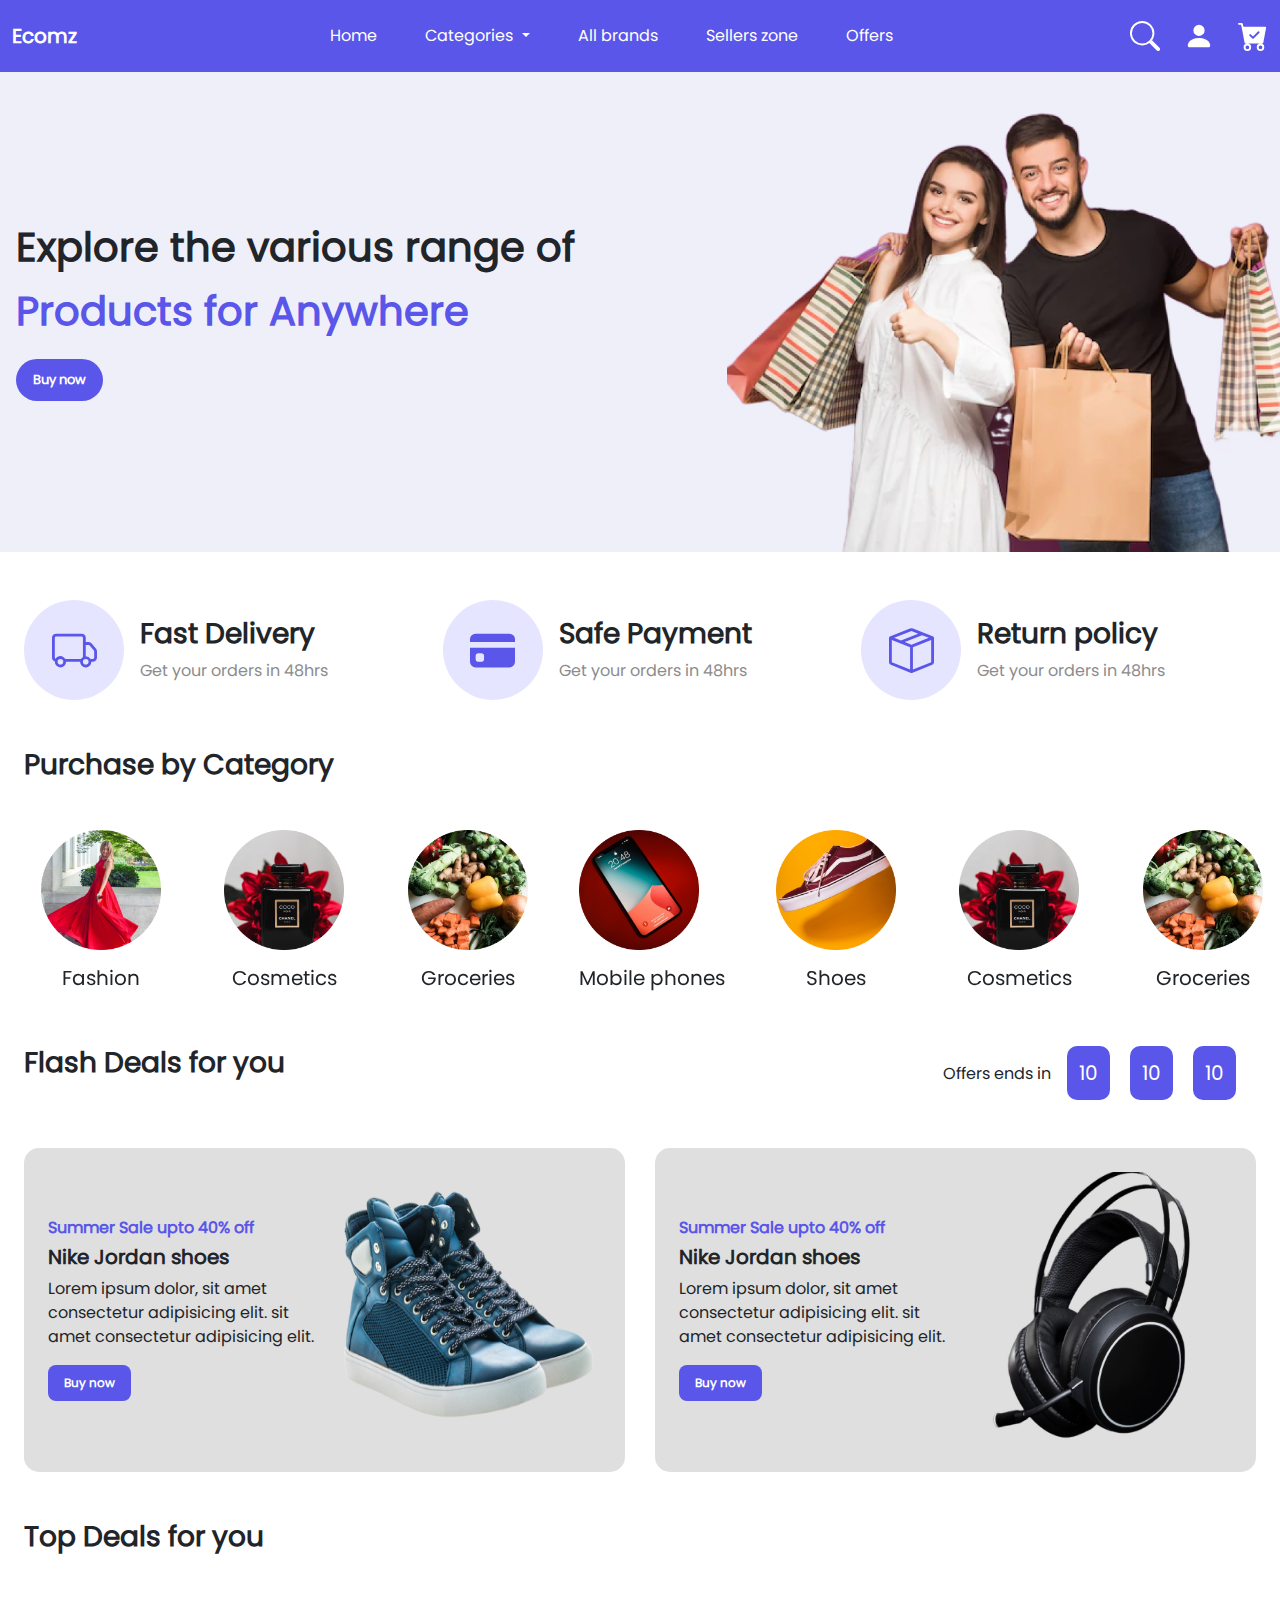
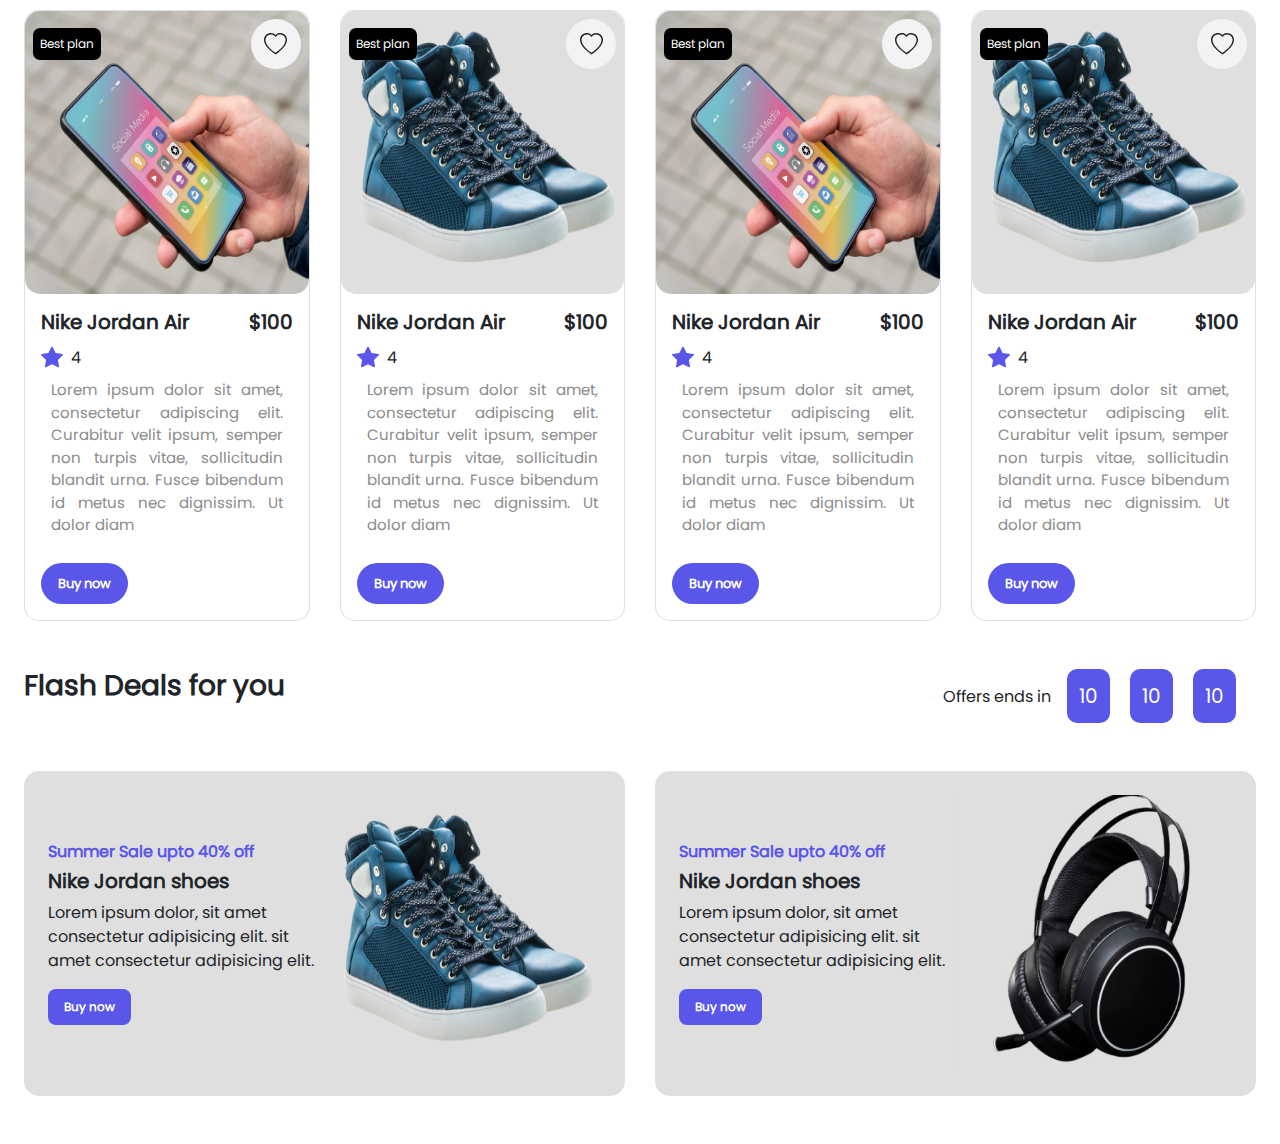
==== Index.html @ d9ebc512 "changes" ====
<!DOCTYPE html>

<html>
  <head>
    <meta charset="UTF-8" />
    <meta name="viewport" content="width=device-width, initial-scale=1.0" />
    <!-- External links -->
    <link rel="stylesheet" href="Styles/main.css" />
    <link rel="stylesheet" href="Styles/Responsive.css" />
    <link
      rel="stylesheet"
      href="https://cdn.jsdelivr.net/npm/swiper@8/swiper-bundle.min.css"
    />
    <script src="https://cdn.jsdelivr.net/npm/swiper@8/swiper-bundle.min.js"></script>
  </head>
  <body>
    <!-- Navigation bar -->

    <nav class="navbar navbar-expand-lg Navbar_container py-3">
      <div class="container-fluid">
        <div>
          <a class="navbar-brand text-white fw-bold" href="Index.html">Ecomz</a>
        </div>

        <button
          class="navbar-toggler"
          type="button"
          data-bs-toggle="collapse"
          data-bs-target="#navbarNavDropdown"
          aria-controls="navbarNavDropdown"
          aria-expanded="false"
          aria-label="Toggle navigation"
        >
          <svg
            xmlns="http://www.w3.org/2000/svg"
            width="30"
            height="30"
            fill="currentColor"
            class="bi bi-text-right fs-4 text-white"
            viewBox="0 0 16 16"
          >
            <path
              fill-rule="evenodd"
              d="M6 12.5a.5.5 0 0 1 .5-.5h7a.5.5 0 0 1 0 1h-7a.5.5 0 0 1-.5-.5zm-4-3a.5.5 0 0 1 .5-.5h11a.5.5 0 0 1 0 1h-11a.5.5 0 0 1-.5-.5zm4-3a.5.5 0 0 1 .5-.5h7a.5.5 0 0 1 0 1h-7a.5.5 0 0 1-.5-.5zm-4-3a.5.5 0 0 1 .5-.5h11a.5.5 0 0 1 0 1h-11a.5.5 0 0 1-.5-.5z"
            />
          </svg>
        </button>
        <div class="collapse navbar-collapse" id="navbarNavDropdown">
          <ul class="navbar-nav text-white">
            <li class="nav-item">
              <a class="nav-link active" aria-current="page" href="#">Home</a>
            </li>
            <li class="nav-item dropdown">
              <a
                class="nav-link dropdown-toggle"
                href="#"
                id="navbarDropdownMenuLink"
                role="button"
                data-bs-toggle="dropdown"
                aria-expanded="false"
              >
                Categories
              </a>
              <ul
                class="dropdown-menu"
                aria-labelledby="navbarDropdownMenuLink"
              >
                <li><a class="dropdown-item" href="#">Action</a></li>
                <li><a class="dropdown-item" href="#">Another action</a></li>
                <li>
                  <a class="dropdown-item" href="#">Something else here</a>
                </li>
              </ul>
            </li>
            <li class="nav-item">
              <a class="nav-link" href="#">All brands</a>
            </li>

            <li class="nav-item">
              <a class="nav-link" href="#">Sellers zone</a>
            </li>
            <li class="nav-item">
              <a class="nav-link" href="#">Offers</a>
            </li>
          </ul>
        </div>

        <div
          class="collapse navbar-collapse"
          id="navbarNavDropdown"
          class="d-flex"
        >
          <a href="#">
            <svg
              xmlns="http://www.w3.org/2000/svg"
              width="30"
              height="30"
              fill="currentColor"
              class="bi bi-search text-white"
              viewBox="0 0 16 16"
            >
              <path
                d="M11.742 10.344a6.5 6.5 0 1 0-1.397 1.398h-.001c.03.04.062.078.098.115l3.85 3.85a1 1 0 0 0 1.415-1.414l-3.85-3.85a1.007 1.007 0 0 0-.115-.1zM12 6.5a5.5 5.5 0 1 1-11 0 5.5 5.5 0 0 1 11 0z"
              />
            </svg>
          </a>
          <a href="#" class="mx-4">
            <svg
              xmlns="http://www.w3.org/2000/svg"
              width="30"
              height="30"
              fill="currentColor"
              class="bi bi-person-fill text-white"
              viewBox="0 0 16 16"
            >
              <path
                d="M3 14s-1 0-1-1 1-4 6-4 6 3 6 4-1 1-1 1H3Zm5-6a3 3 0 1 0 0-6 3 3 0 0 0 0 6Z"
              />
            </svg>
          </a>
          <a href="#">
            <svg
              xmlns="http://www.w3.org/2000/svg"
              width="30"
              height="30"
              fill="currentColor"
              class="bi bi-cart-check-fill text-white"
              viewBox="0 0 16 16"
            >
              <path
                d="M.5 1a.5.5 0 0 0 0 1h1.11l.401 1.607 1.498 7.985A.5.5 0 0 0 4 12h1a2 2 0 1 0 0 4 2 2 0 0 0 0-4h7a2 2 0 1 0 0 4 2 2 0 0 0 0-4h1a.5.5 0 0 0 .491-.408l1.5-8A.5.5 0 0 0 14.5 3H2.89l-.405-1.621A.5.5 0 0 0 2 1H.5zM6 14a1 1 0 1 1-2 0 1 1 0 0 1 2 0zm7 0a1 1 0 1 1-2 0 1 1 0 0 1 2 0zm-1.646-7.646-3 3a.5.5 0 0 1-.708 0l-1.5-1.5a.5.5 0 1 1 .708-.708L8 8.293l2.646-2.647a.5.5 0 0 1 .708.708z"
              />
            </svg>
          </a>
        </div>
      </div>
    </nav>

    <!-- Banner section -->

    <div class="Banner-container">
      <div class="ps-3">
        <h1 class="fw-bold pb-2">Explore the various range of</h1>
        <h1 class="fw-bold">Products for Anywhere</h1>
        <button class="btn Banner_btn mt-3 text-center">Buy now</button>
      </div>
    </div>

    <!-- About the company the section -->

    <div class="Aboutsection-container my-5 d-flex ps-4">
      <div class="col-4 d-flex">
        <div class="Aboutsection-img">
          <svg
            xmlns="http://www.w3.org/2000/svg"
            width="45"
            height="45"
            fill="currentColor"
            class="bi bi-truck"
            viewBox="0 0 16 16"
          >
            <path
              d="M0 3.5A1.5 1.5 0 0 1 1.5 2h9A1.5 1.5 0 0 1 12 3.5V5h1.02a1.5 1.5 0 0 1 1.17.563l1.481 1.85a1.5 1.5 0 0 1 .329.938V10.5a1.5 1.5 0 0 1-1.5 1.5H14a2 2 0 1 1-4 0H5a2 2 0 1 1-3.998-.085A1.5 1.5 0 0 1 0 10.5v-7zm1.294 7.456A1.999 1.999 0 0 1 4.732 11h5.536a2.01 2.01 0 0 1 .732-.732V3.5a.5.5 0 0 0-.5-.5h-9a.5.5 0 0 0-.5.5v7a.5.5 0 0 0 .294.456zM12 10a2 2 0 0 1 1.732 1h.768a.5.5 0 0 0 .5-.5V8.35a.5.5 0 0 0-.11-.312l-1.48-1.85A.5.5 0 0 0 13.02 6H12v4zm-9 1a1 1 0 1 0 0 2 1 1 0 0 0 0-2zm9 0a1 1 0 1 0 0 2 1 1 0 0 0 0-2z"
            />
          </svg>
        </div>
        <div
          class="d-flex flex-column ps-3 justify-content-center Aboutsection-info"
        >
          <h3 class="fw-bold">Fast Delivery</h3>
          <p class="m-0 fs-6">Get your orders in 48hrs</p>
        </div>
      </div>
      <div class="col-4 d-flex">
        <div class="Aboutsection-img">
          <svg
            xmlns="http://www.w3.org/2000/svg"
            width="45"
            height="45"
            fill="currentColor"
            class="bi bi-credit-card-fill"
            viewBox="0 0 16 16"
          >
            <path
              d="M0 4a2 2 0 0 1 2-2h12a2 2 0 0 1 2 2v1H0V4zm0 3v5a2 2 0 0 0 2 2h12a2 2 0 0 0 2-2V7H0zm3 2h1a1 1 0 0 1 1 1v1a1 1 0 0 1-1 1H3a1 1 0 0 1-1-1v-1a1 1 0 0 1 1-1z"
            />
          </svg>
        </div>
        <div
          class="d-flex flex-column ps-3 justify-content-center Aboutsection-info"
        >
          <h3 class="fw-bold">Safe Payment</h3>
          <p class="m-0 fs-6">Get your orders in 48hrs</p>
        </div>
      </div>
      <div class="col-4 d-flex">
        <div class="Aboutsection-img">
          <svg
            xmlns="http://www.w3.org/2000/svg"
            width="45"
            height="45"
            fill="currentColor"
            class="bi bi-box-seam"
            viewBox="0 0 16 16"
          >
            <path
              d="M8.186 1.113a.5.5 0 0 0-.372 0L1.846 3.5l2.404.961L10.404 2l-2.218-.887zm3.564 1.426L5.596 5 8 5.961 14.154 3.5l-2.404-.961zm3.25 1.7-6.5 2.6v7.922l6.5-2.6V4.24zM7.5 14.762V6.838L1 4.239v7.923l6.5 2.6zM7.443.184a1.5 1.5 0 0 1 1.114 0l7.129 2.852A.5.5 0 0 1 16 3.5v8.662a1 1 0 0 1-.629.928l-7.185 2.874a.5.5 0 0 1-.372 0L.63 13.09a1 1 0 0 1-.63-.928V3.5a.5.5 0 0 1 .314-.464L7.443.184z"
            />
          </svg>
        </div>
        <div
          class="d-flex flex-column ps-3 justify-content-center Aboutsection-info"
        >
          <h3 class="fw-bold">Return policy</h3>
          <p class="m-0 fs-6">Get your orders in 48hrs</p>
        </div>
      </div>
    </div>

    <!-- Category silder -->

    <div class="Category-container ps-4 mb-5">
      <h3 class="fw-bold">Purchase by Category</h3>
      <div class="swiper mySwiper mt-5">
        <div class="swiper-wrapper">
          <div class="swiper-slide flex-column">
            <a href="#" class="text-decoration-none">
              <div class="Category-img">
                <img src="/Images/Fashion.png" />
              </div>
              <h5 class="pt-3 text-dark">Fashion</h5>
            </a>
          </div>

          <div class="swiper-slide flex-column">
            <a href="#" class="text-decoration-none">
              <div class="Category-img">
                <img src="/Images/Cosmetics.png" />
              </div>
              <h5 class="pt-3 text-dark">Cosmetics</h5>
            </a>
          </div>

          <div class="swiper-slide flex-column">
            <a href="#" class="text-decoration-none">
              <div class="Category-img">
                <img src="/Images/Groceries.png" />
              </div>
              <h5 class="pt-3 text-dark">Groceries</h5>
            </a>
          </div>

          <div class="swiper-slide flex-column">
            <a href="#" class="text-decoration-none">
              <div class="Category-img">
                <img src="/Images/Mobile.png" />
              </div>
              <h5 class="pt-3 text-dark">Mobile phones</h5>
            </a>
          </div>
          <div class="swiper-slide flex-column">
            <a href="#" class="text-decoration-none">
              <div class="Category-img">
                <img src="/Images/shoes.png" />
              </div>
              <h5 class="pt-3 text-dark">Shoes</h5>
            </a>
          </div>
          <div class="swiper-slide flex-column">
            <a href="#" class="text-decoration-none">
              <div class="Category-img">
                <img src="/Images/Cosmetics.png" />
              </div>
              <h5 class="pt-3 text-dark">Cosmetics</h5>
            </a>
          </div>

          <div class="swiper-slide flex-column">
            <a href="#" class="text-decoration-none">
              <div class="Category-img">
                <img src="/Images/Groceries.png" />
              </div>
              <h5 class="pt-3 text-dark">Groceries</h5>
            </a>
          </div>

          <div class="swiper-slide flex-column">
            <a href="#" class="text-decoration-none">
              <div class="Category-img">
                <img src="/Images/Mobile.png" />
              </div>
              <h5 class="pt-3 text-dark">Mobile phones</h5>
            </a>
          </div>
          <div class="swiper-slide flex-column">
            <a href="#" class="text-decoration-none">
              <div class="Category-img">
                <img src="/Images/shoes.png" />
              </div>
              <h5 class="pt-3 text-dark">Shoes</h5>
            </a>
          </div>
        </div>
      </div>
    </div>

    <!-- Flash Deal section -->
    <div class="Flashdeal-container px-4 mb-5 position-relative">
      <div class="d-flex justify-content-between">
        <div>
          <h3 class="fw-bold">Flash Deals for you</h3>
        </div>
        <div class="counter-container d-flex">
          <p class="m-0 pt-3 pe-3">Offers ends in</p>
          <div class="d-flex">
            <span>10</span>
            <span>10</span>
            <span>10</span>
          </div>
        </div>
      </div>
      <div class="Flashslider-section my-5">
        <div class="swiper FlashdealSwiper">
          <div class="swiper-wrapper">
            <div class="swiper-slide">
              <!-- <div class="offer_tag">40% off</div> -->
              <div class="Flashdeal_card d-flex p-4 position-relative">
                <div class="col-6 text-start">
                  <h6>Summer Sale upto 40% off</h6>
                  <h5 class="fw-bold">Nike Jordan shoes</h5>
                  <p class="m-0 fs-6">
                    Lorem ipsum dolor, sit amet consectetur adipisicing elit.
                    sit amet consectetur adipisicing elit.
                  </p>
                  <button class="btn Banner_btn mt-3 text-center">
                    Buy now
                  </button>
                </div>
                <div class="col-6">
                  <img src="/Images/flashdealimage.png" />
                </div>
              </div>
            </div>

            <div class="swiper-slide">
              <!-- <div class="offer_tag">40% off</div> -->
              <div class="Flashdeal_card d-flex p-4 position-relative">
                <div class="col-6 text-start">
                  <h6>Summer Sale upto 40% off</h6>
                  <h5 class="fw-bold">Nike Jordan shoes</h5>
                  <p class="m-0 fs-6">
                    Lorem ipsum dolor, sit amet consectetur adipisicing elit.
                    sit amet consectetur adipisicing elit.
                  </p>
                  <button class="btn Banner_btn mt-3 text-center">
                    Buy now
                  </button>
                </div>
                <div class="col-6">
                  <img src="/Images/headphones.png" />
                </div>
              </div>
            </div>
          </div>
        </div>
        <div class="swiper-pagination mt-5"></div>
      </div>
    </div>

    <!-- Top Deals section -->

    <div class="Topdeals-section px-4">
      <div class="d-flex justify-content-between">
        <div>
          <h3 class="fw-bold">Top Deals for you</h3>
        </div>
      </div>
      <div class="Flashslider-section my-5">
        <div class="swiper TopDealsSwiper">
          <div class="swiper-wrapper">
         
            <div class="swiper-slide">
              <div class="card Products-card">
                <img
                  src="/Images/cardmobile.png"
                  class="card-img-top"
                  alt="..."
                />
                <div class="Product-badge d-flex position-absolute mt-2">
                  <div class="ms-2">
                    <p class="m-0">Best plan</p>
                  </div>
                  <div class="me-2">
                    <button class="btn">
                      <svg
                        xmlns="http://www.w3.org/2000/svg"
                        width="23"
                        height="23"
                        fill="currentColor"
                        class="bi bi-heart"
                        viewBox="0 0 16 16"
                      >
                        <path
                          d="m8 2.748-.717-.737C5.6.281 2.514.878 1.4 3.053c-.523 1.023-.641 2.5.314 4.385.92 1.815 2.834 3.989 6.286 6.357 3.452-2.368 5.365-4.542 6.286-6.357.955-1.886.838-3.362.314-4.385C13.486.878 10.4.28 8.717 2.01L8 2.748zM8 15C-7.333 4.868 3.279-3.04 7.824 1.143c.06.055.119.112.176.171a3.12 3.12 0 0 1 .176-.17C12.72-3.042 23.333 4.867 8 15z"
                        />
                      </svg>
                    </button>
                  </div>
                </div>
                <div class="card-body">
                  <div class="d-flex justify-content-between">
                    <div>
                      <h5 class="fw-bold">Nike Jordan Air</h5>
                    </div>
                    <div>
                      <h5 class="fw-bold">$100</h5>
                    </div>
                  </div>
                  <div class="d-flex align-items-center align-content-center">
                    <div>
                      <svg
                        xmlns="http://www.w3.org/2000/svg"
                        width="22"
                        height="22"
                        fill="currentColor"
                        class="bi bi-star-fill Star-icon"
                        viewBox="0 0 16 16"
                      >
                        <path
                          d="M3.612 15.443c-.386.198-.824-.149-.746-.592l.83-4.73L.173 6.765c-.329-.314-.158-.888.283-.95l4.898-.696L7.538.792c.197-.39.73-.39.927 0l2.184 4.327 4.898.696c.441.062.612.636.282.95l-3.522 3.356.83 4.73c.078.443-.36.79-.746.592L8 13.187l-4.389 2.256z"
                        />
                      </svg>
                    </div>
                    <div class="ps-2">
                      <h6 class="m-0 pt-1">4</h6>
                    </div>
                  </div>
                  <p class="m-0">
                    Lorem ipsum dolor sit amet, consectetur adipiscing elit.
                    Curabitur velit ipsum, semper non turpis vitae, sollicitudin
                    blandit urna. Fusce bibendum id metus nec dignissim. Ut
                    dolor diam
                  </p>
                  <div class="d-flex justify-content-start">
                    <button class="btn mt-3 text-center">Buy now</button>
                  </div>
                </div>
              </div>
            </div>
            <div class="swiper-slide">
              <div class="card Products-card">
                <div class="Product-badge d-flex position-absolute mt-2">
                  <div class="ms-2">
                    <p class="m-0">Best plan</p>
                  </div>
                  <div class="me-2">
                    <button class="btn">
                      <svg
                        xmlns="http://www.w3.org/2000/svg"
                        width="23"
                        height="23"
                        fill="currentColor"
                        class="bi bi-heart"
                        viewBox="0 0 16 16"
                      >
                        <path
                          d="m8 2.748-.717-.737C5.6.281 2.514.878 1.4 3.053c-.523 1.023-.641 2.5.314 4.385.92 1.815 2.834 3.989 6.286 6.357 3.452-2.368 5.365-4.542 6.286-6.357.955-1.886.838-3.362.314-4.385C13.486.878 10.4.28 8.717 2.01L8 2.748zM8 15C-7.333 4.868 3.279-3.04 7.824 1.143c.06.055.119.112.176.171a3.12 3.12 0 0 1 .176-.17C12.72-3.042 23.333 4.867 8 15z"
                        />
                      </svg>
                    </button>
                  </div>
                </div>
                <img
                  src="/Images/flashdealimage.png"
                  class="card-img-top"
                  alt="..."
                />
                <div class="card-body">
                  <div class="d-flex justify-content-between">
                    <div>
                      <h5 class="fw-bold">Nike Jordan Air</h5>
                    </div>
                    <div>
                      <h5 class="fw-bold">$100</h5>
                    </div>
                  </div>
                  <div class="d-flex align-items-center align-content-center">
                    <div>
                      <svg
                        xmlns="http://www.w3.org/2000/svg"
                        width="22"
                        height="22"
                        fill="currentColor"
                        class="bi bi-star-fill Star-icon"
                        viewBox="0 0 16 16"
                      >
                        <path
                          d="M3.612 15.443c-.386.198-.824-.149-.746-.592l.83-4.73L.173 6.765c-.329-.314-.158-.888.283-.95l4.898-.696L7.538.792c.197-.39.73-.39.927 0l2.184 4.327 4.898.696c.441.062.612.636.282.95l-3.522 3.356.83 4.73c.078.443-.36.79-.746.592L8 13.187l-4.389 2.256z"
                        />
                      </svg>
                    </div>
                    <div class="ps-2">
                      <h6 class="m-0 pt-1">4</h6>
                    </div>
                  </div>
                  <p class="m-0">
                    Lorem ipsum dolor sit amet, consectetur adipiscing elit.
                    Curabitur velit ipsum, semper non turpis vitae, sollicitudin
                    blandit urna. Fusce bibendum id metus nec dignissim. Ut
                    dolor diam
                  </p>
                  <div class="d-flex justify-content-start">
                    <button class="btn mt-3 text-center">Buy now</button>
                  </div>
                </div>
              </div>
            </div>
          </div>
        
        </div>
      </div>
    </div>

   <!-- Hot offers section -->

   <div class="Flashdeal-container px-4 mb-5 position-relative">
    <div class="d-flex justify-content-between">
      <div>
        <h3 class="fw-bold">Flash Deals for you</h3>
      </div>
      <div class="counter-container d-flex">
        <p class="m-0 pt-3 pe-3">Offers ends in</p>
        <div class="d-flex">
          <span>10</span>
          <span>10</span>
          <span>10</span>
        </div>
      </div>
    </div>
    <div class="Flashslider-section my-5">
      <div class="swiper HotDealsSwiper">
        <div class="swiper-wrapper">
          <div class="swiper-slide">
            <!-- <div class="offer_tag">40% off</div> -->
            <div class="Flashdeal_card d-flex p-4 position-relative">
              <div class="col-6 text-start">
                <h6>Summer Sale upto 40% off</h6>
                <h5 class="fw-bold">Nike Jordan shoes</h5>
                <p class="m-0 fs-6">
                  Lorem ipsum dolor, sit amet consectetur adipisicing elit.
                  sit amet consectetur adipisicing elit.
                </p>
                <button class="btn Banner_btn mt-3 text-center">
                  Buy now
                </button>
              </div>
              <div class="col-6">
                <img src="/Images/flashdealimage.png" />
              </div>
            </div>
          </div>

          <div class="swiper-slide">
            <!-- <div class="offer_tag">40% off</div> -->
            <div class="Flashdeal_card d-flex p-4 position-relative">
              <div class="col-6 text-start">
                <h6>Summer Sale upto 40% off</h6>
                <h5 class="fw-bold">Nike Jordan shoes</h5>
                <p class="m-0 fs-6">
                  Lorem ipsum dolor, sit amet consectetur adipisicing elit.
                  sit amet consectetur adipisicing elit.
                </p>
                <button class="btn Banner_btn mt-3 text-center">
                  Buy now
                </button>
              </div>
              <div class="col-6">
                <img src="/Images/headphones.png" />
              </div>
            </div>
          </div>
        </div>
      </div>
      <div class="swiper-pagination mt-5"></div>
    </div>
  </div>

    <!-- External js Links -->

    <script src="Scripts/main.js"></script>
    <script src="https://cdn.jsdelivr.net/npm/swiper@8/swiper-bundle.min.js"></script>
    <script
      src="https://cdn.jsdelivr.net/npm/@popperjs/core@2.9.2/dist/umd/popper.min.js"
      integrity="sha384-IQsoLXl5PILFhosVNubq5LC7Qb9DXgDA9i+tQ8Zj3iwWAwPtgFTxbJ8NT4GN1R8p"
      crossorigin="anonymous"
    ></script>
    <script
      src="https://cdn.jsdelivr.net/npm/bootstrap@5.0.2/dist/js/bootstrap.min.js"
      integrity="sha384-cVKIPhGWiC2Al4u+LWgxfKTRIcfu0JTxR+EQDz/bgldoEyl4H0zUF0QKbrJ0EcQF"
      crossorigin="anonymous"
    ></script>
  </body>
</html>
---- Styles/main.css ----
@import '../Styles/Boostrap.css';
@import '../Styles/Swiper.css';

@font-face {
    font-family: 'myfont';
    src: url(../Fonts/Poppins-Regular.otf),
    url(../Fonts/Poppins-Regular.ttf),
    url(../Fonts/Poppins-Regular.woff),
    url(../Fonts/Poppins-Regular.woff2);
}

*{
     font-family: 'myfont';
    margin: 0;
    padding: 0;
}

:root{
    --primary-color:#5956E9;
}
.Navbar_container{
    color: #fff !important;
    background-color: var(--primary-color);
}
.nav-link{
    color: #fff !important;
}

.Navbar_container>div{
    justify-content: space-between;
}
.Banner-container{
    display: flex;
   align-items: center;
    height: 480px;
    background-color: #EFEFFA;
    background-repeat: no-repeat;
    background-position: right;
    background-size: contain;
    background-image: url(../Images/Bannerimage.png);
}
.Banner-container>div>h1:nth-child(2){
    color: var(--primary-color);
}
.Banner-container>div>button{
    background-color: var(--primary-color);
    color: #fff;
    border-radius: 50px;
    font-size: 13px;
    font-weight: bold;
    padding: 10px 16px;
}
.Aboutsection-img{
    background-color: #E6E5FF;
    width: 100px;
    height: 100px;
    border-radius: 70px;
    display: grid;
    place-items: center;
    color: var(--primary-color);
}
.Aboutsection-info>p{
 color: #8C8C8C;
}
.Category-img{
    width: 120px;
    height: 120px;
}
.counter-container>div>span{
    margin-right: 20px;
    color: #fff;
    font-size: 20px;
    padding: 12px;
    border-radius: 10px;
  background-color: var(--primary-color);
}
.Flashdeal_card{
    background-color: #DFDFDF;
    border-radius: 15px;
}
.Flashdeal_card>div:nth-child(1)>h6{
    color: var(--primary-color);
    font-weight: bold;
}
.Flashdeal_card>div{
    display: flex;
    justify-content: center;
    flex-direction: column;
}
.Banner_btn{
    background-color: var(--primary-color);
    color: #fff;
    border-radius: 8px;
    font-size: 12px;
    font-weight: bold;
    padding: 8px 15px;
    width: fit-content;
}
.offer_tag{
    position: absolute;
    right: 0;
    top: -8px;
    background-color: black;
    color: #fff;
    
    font-size: 12px;
   width:50px ;
   height: 50px;
    padding: 15px;
    border-radius: 100px;

}
.swiper-pagination-bullets.swiper-pagination-horizontal{
    bottom: -40px !important; 
}
.Products-card{
    border-radius: 15px !important;
}
.Products-card>img{
    border-radius: inherit;
}

.Star-icon{
    color: #5956E9;
}
.Products-card>.card-body>p{
    font-size: 15px;
     text-align: justify;
     padding: 10px ;
     color: #8C8C8C;
}
.Products-card>.card-body>div>button{
    background-color: var(--primary-color);
    color: #fff;
    border-radius: 50px;
    font-size: 13px;
    font-weight: bold;
    padding: 10px 16px;
}
.Product-badge{
    top: 0;
    width: 100%;
    justify-content: space-between;
    align-items: center;
    
}
.Product-badge>div:nth-child(1){
    border-radius: 7px;
    text-align: center;
    color: #fff;
    background-color: black;
    padding: 7px;
    font-size: 12px;
}
.Product-badge>div:nth-child(2){
    background-color:#F3F3F3;
    border-radius: 50px;
    width: 50px;
    display: grid;
    place-items: center;
    height: 50px;

}
.swiper-pagination-bullet-active{
    background-color: #5956E9 !important;
}
---- Styles/Responsive.css ----
@media (min-width:320px) and (max-width:425px) {
    .Navbar_container>div{
        justify-content: inherit;
    }
}
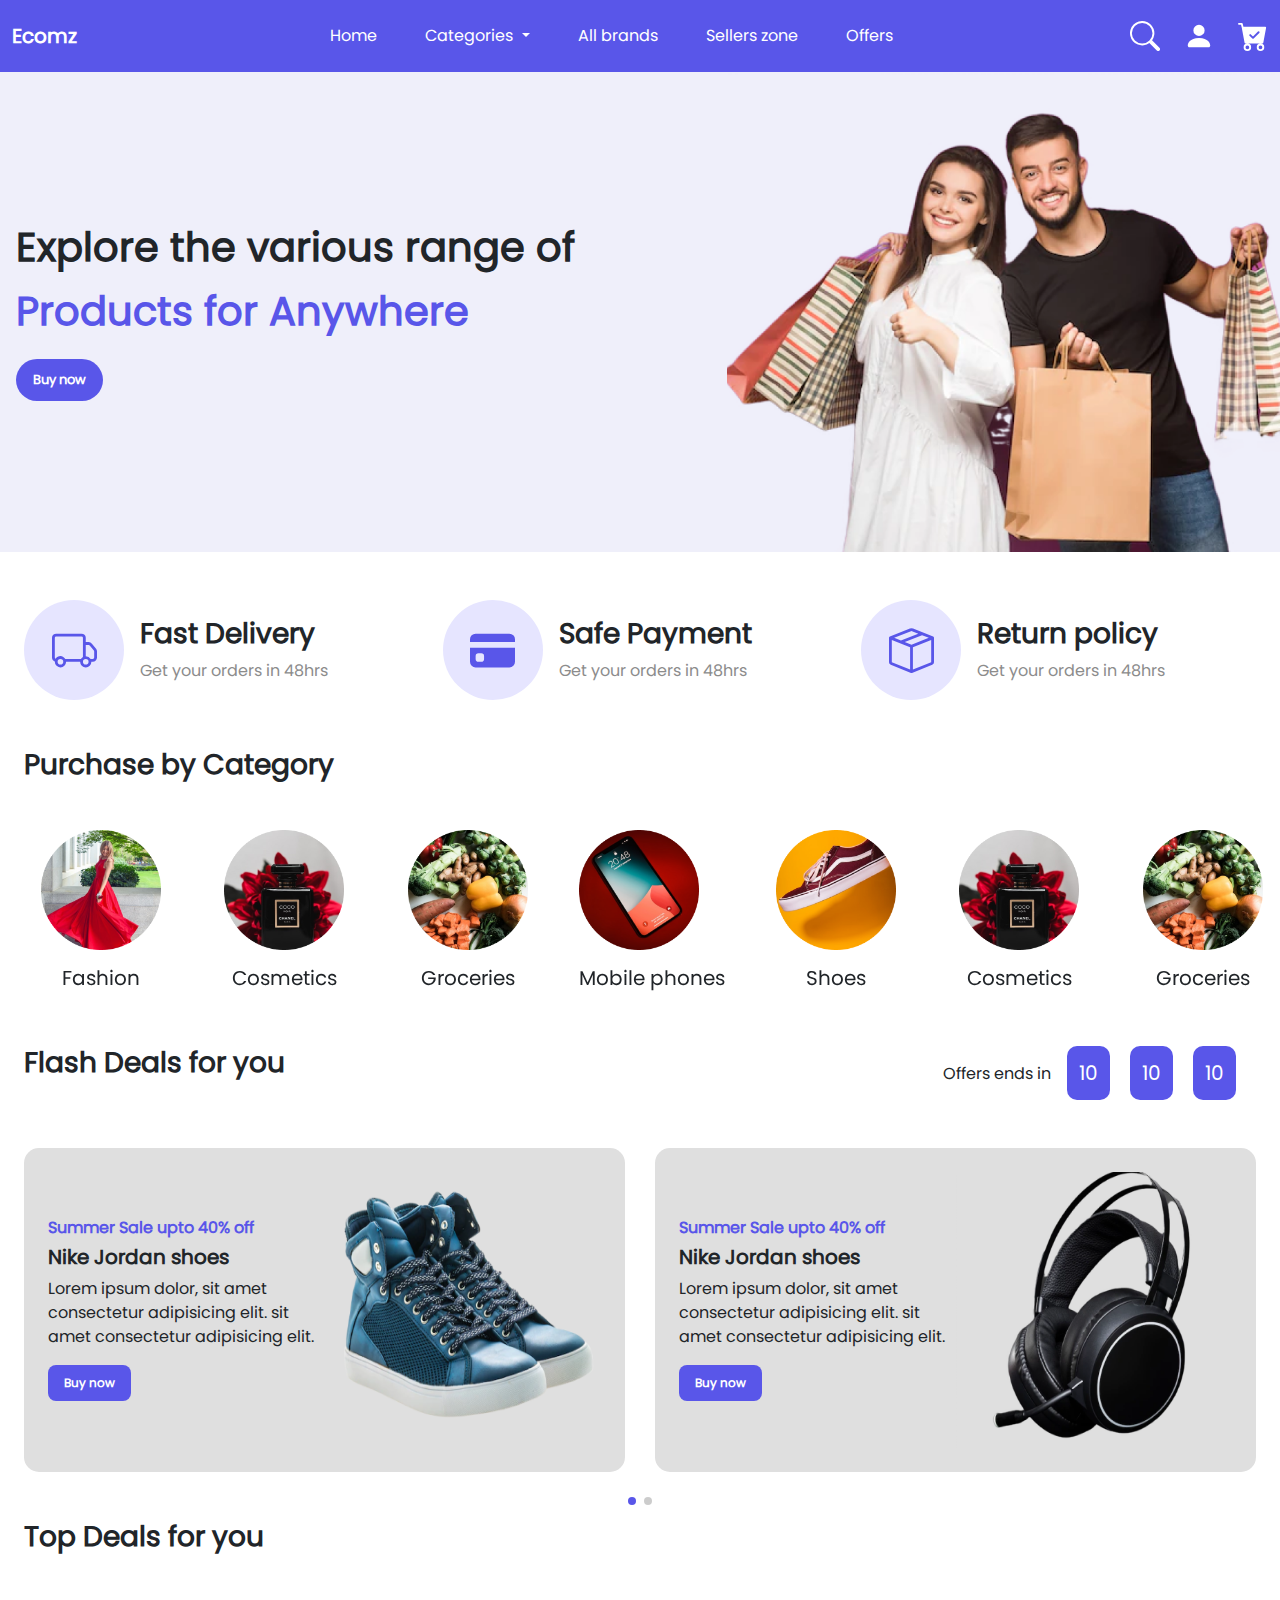
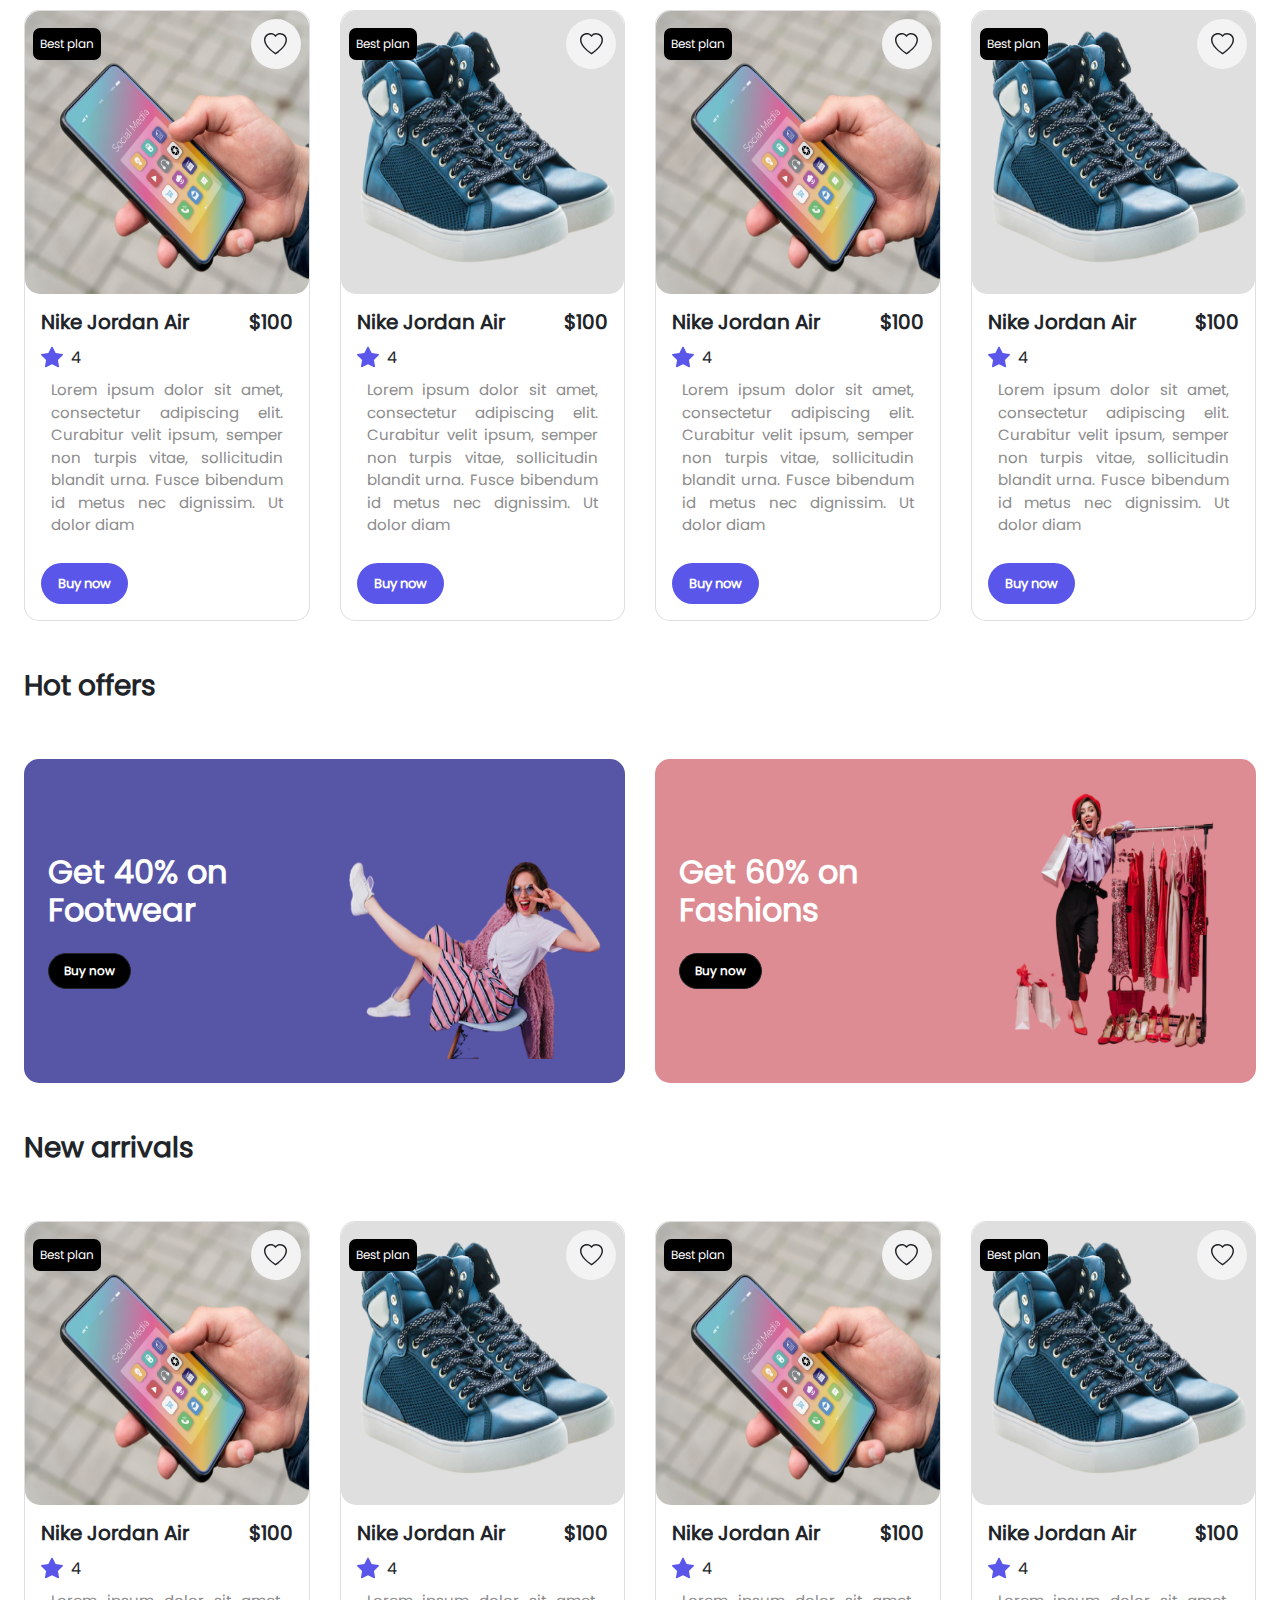
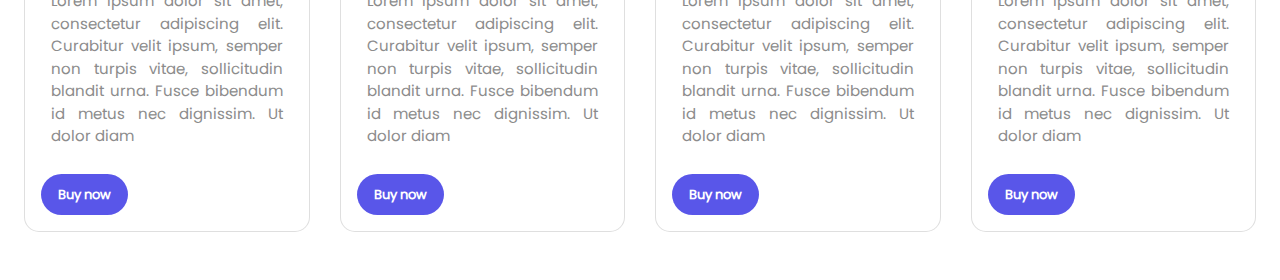
==== commit eb0bbe94: "changes" ====
--- a/Index.html
+++ b/Index.html
@@ -14,6 +14,12 @@
     <script src="https://cdn.jsdelivr.net/npm/swiper@8/swiper-bundle.min.js"></script>
   </head>
   <body>
+
+    <button onclick="topFunction()" id="myBtn" title="Go to top">
+      <svg xmlns="http://www.w3.org/2000/svg" width="30" height="30" fill="currentColor" class="bi bi-arrow-up-short" viewBox="0 0 16 16">
+        <path fill-rule="evenodd" d="M8 12a.5.5 0 0 0 .5-.5V5.707l2.146 2.147a.5.5 0 0 0 .708-.708l-3-3a.5.5 0 0 0-.708 0l-3 3a.5.5 0 1 0 .708.708L7.5 5.707V11.5a.5.5 0 0 0 .5.5z"/>
+      </svg>
+    </button>
     <!-- Navigation bar -->
 
     <nav class="navbar navbar-expand-lg Navbar_container py-3">
@@ -526,62 +532,203 @@
    <div class="Flashdeal-container px-4 mb-5 position-relative">
     <div class="d-flex justify-content-between">
       <div>
-        <h3 class="fw-bold">Flash Deals for you</h3>
-      </div>
-      <div class="counter-container d-flex">
-        <p class="m-0 pt-3 pe-3">Offers ends in</p>
-        <div class="d-flex">
-          <span>10</span>
-          <span>10</span>
-          <span>10</span>
-        </div>
-      </div>
+        <h3 class="fw-bold">Hot offers</h3>
+      </div>
+     
     </div>
     <div class="Flashslider-section my-5">
       <div class="swiper HotDealsSwiper">
         <div class="swiper-wrapper">
           <div class="swiper-slide">
             <!-- <div class="offer_tag">40% off</div> -->
-            <div class="Flashdeal_card d-flex p-4 position-relative">
-              <div class="col-6 text-start">
-                <h6>Summer Sale upto 40% off</h6>
-                <h5 class="fw-bold">Nike Jordan shoes</h5>
-                <p class="m-0 fs-6">
-                  Lorem ipsum dolor, sit amet consectetur adipisicing elit.
-                  sit amet consectetur adipisicing elit.
-                </p>
-                <button class="btn Banner_btn mt-3 text-center">
+            <div class="Hotoffer_card d-flex p-4 position-relative">
+              <div class="col-6 text-start text-white">
+                
+                <h2 class="fw-bold">Get 40% on Footwear</h2>
+                 
+                
+                <button class="btn Hotoffer-btn btn-dark mt-3 text-center">
                   Buy now
                 </button>
               </div>
               <div class="col-6">
-                <img src="/Images/flashdealimage.png" />
+                <img src="/Images/Hotoffers.png" />
               </div>
             </div>
           </div>
 
           <div class="swiper-slide">
             <!-- <div class="offer_tag">40% off</div> -->
-            <div class="Flashdeal_card d-flex p-4 position-relative">
+            <div class="Hotoffer_card2 d-flex p-4 position-relative">
               <div class="col-6 text-start">
-                <h6>Summer Sale upto 40% off</h6>
-                <h5 class="fw-bold">Nike Jordan shoes</h5>
-                <p class="m-0 fs-6">
-                  Lorem ipsum dolor, sit amet consectetur adipisicing elit.
-                  sit amet consectetur adipisicing elit.
-                </p>
-                <button class="btn Banner_btn mt-3 text-center">
+                <h2 class="fw-bold text-white">Get 60% on Fashions</h2>
+                <button class="btn Hotoffer-btn btn-dark mt-3 text-center">
                   Buy now
                 </button>
               </div>
               <div class="col-6">
-                <img src="/Images/headphones.png" />
+                <img src="/Images/hotoffers2.png" />
               </div>
             </div>
           </div>
         </div>
       </div>
-      <div class="swiper-pagination mt-5"></div>
+     
+    </div>
+  </div>
+  
+
+   <!-- New arrivals section -->
+
+   <div class="Topdeals-section px-4">
+    <div class="d-flex justify-content-between">
+      <div>
+        <h3 class="fw-bold">New arrivals</h3>
+      </div>
+    </div>
+    <div class="Flashslider-section my-5">
+      <div class="swiper TopDealsSwiper">
+        <div class="swiper-wrapper">
+       
+          <div class="swiper-slide">
+            <div class="card Products-card">
+              <img
+                src="/Images/cardmobile.png"
+                class="card-img-top"
+                alt="..."
+              />
+              <div class="Product-badge d-flex position-absolute mt-2">
+                <div class="ms-2">
+                  <p class="m-0">Best plan</p>
+                </div>
+                <div class="me-2">
+                  <button class="btn">
+                    <svg
+                      xmlns="http://www.w3.org/2000/svg"
+                      width="23"
+                      height="23"
+                      fill="currentColor"
+                      class="bi bi-heart"
+                      viewBox="0 0 16 16"
+                    >
+                      <path
+                        d="m8 2.748-.717-.737C5.6.281 2.514.878 1.4 3.053c-.523 1.023-.641 2.5.314 4.385.92 1.815 2.834 3.989 6.286 6.357 3.452-2.368 5.365-4.542 6.286-6.357.955-1.886.838-3.362.314-4.385C13.486.878 10.4.28 8.717 2.01L8 2.748zM8 15C-7.333 4.868 3.279-3.04 7.824 1.143c.06.055.119.112.176.171a3.12 3.12 0 0 1 .176-.17C12.72-3.042 23.333 4.867 8 15z"
+                      />
+                    </svg>
+                  </button>
+                </div>
+              </div>
+              <div class="card-body">
+                <div class="d-flex justify-content-between">
+                  <div>
+                    <h5 class="fw-bold">Nike Jordan Air</h5>
+                  </div>
+                  <div>
+                    <h5 class="fw-bold">$100</h5>
+                  </div>
+                </div>
+                <div class="d-flex align-items-center align-content-center">
+                  <div>
+                    <svg
+                      xmlns="http://www.w3.org/2000/svg"
+                      width="22"
+                      height="22"
+                      fill="currentColor"
+                      class="bi bi-star-fill Star-icon"
+                      viewBox="0 0 16 16"
+                    >
+                      <path
+                        d="M3.612 15.443c-.386.198-.824-.149-.746-.592l.83-4.73L.173 6.765c-.329-.314-.158-.888.283-.95l4.898-.696L7.538.792c.197-.39.73-.39.927 0l2.184 4.327 4.898.696c.441.062.612.636.282.95l-3.522 3.356.83 4.73c.078.443-.36.79-.746.592L8 13.187l-4.389 2.256z"
+                      />
+                    </svg>
+                  </div>
+                  <div class="ps-2">
+                    <h6 class="m-0 pt-1">4</h6>
+                  </div>
+                </div>
+                <p class="m-0">
+                  Lorem ipsum dolor sit amet, consectetur adipiscing elit.
+                  Curabitur velit ipsum, semper non turpis vitae, sollicitudin
+                  blandit urna. Fusce bibendum id metus nec dignissim. Ut
+                  dolor diam
+                </p>
+                <div class="d-flex justify-content-start">
+                  <button class="btn mt-3 text-center">Buy now</button>
+                </div>
+              </div>
+            </div>
+          </div>
+          <div class="swiper-slide">
+            <div class="card Products-card">
+              <div class="Product-badge d-flex position-absolute mt-2">
+                <div class="ms-2">
+                  <p class="m-0">Best plan</p>
+                </div>
+                <div class="me-2">
+                  <button class="btn">
+                    <svg
+                      xmlns="http://www.w3.org/2000/svg"
+                      width="23"
+                      height="23"
+                      fill="currentColor"
+                      class="bi bi-heart"
+                      viewBox="0 0 16 16"
+                    >
+                      <path
+                        d="m8 2.748-.717-.737C5.6.281 2.514.878 1.4 3.053c-.523 1.023-.641 2.5.314 4.385.92 1.815 2.834 3.989 6.286 6.357 3.452-2.368 5.365-4.542 6.286-6.357.955-1.886.838-3.362.314-4.385C13.486.878 10.4.28 8.717 2.01L8 2.748zM8 15C-7.333 4.868 3.279-3.04 7.824 1.143c.06.055.119.112.176.171a3.12 3.12 0 0 1 .176-.17C12.72-3.042 23.333 4.867 8 15z"
+                      />
+                    </svg>
+                  </button>
+                </div>
+              </div>
+              <img
+                src="/Images/flashdealimage.png"
+                class="card-img-top"
+                alt="..."
+              />
+              <div class="card-body">
+                <div class="d-flex justify-content-between">
+                  <div>
+                    <h5 class="fw-bold">Nike Jordan Air</h5>
+                  </div>
+                  <div>
+                    <h5 class="fw-bold">$100</h5>
+                  </div>
+                </div>
+                <div class="d-flex align-items-center align-content-center">
+                  <div>
+                    <svg
+                      xmlns="http://www.w3.org/2000/svg"
+                      width="22"
+                      height="22"
+                      fill="currentColor"
+                      class="bi bi-star-fill Star-icon"
+                      viewBox="0 0 16 16"
+                    >
+                      <path
+                        d="M3.612 15.443c-.386.198-.824-.149-.746-.592l.83-4.73L.173 6.765c-.329-.314-.158-.888.283-.95l4.898-.696L7.538.792c.197-.39.73-.39.927 0l2.184 4.327 4.898.696c.441.062.612.636.282.95l-3.522 3.356.83 4.73c.078.443-.36.79-.746.592L8 13.187l-4.389 2.256z"
+                      />
+                    </svg>
+                  </div>
+                  <div class="ps-2">
+                    <h6 class="m-0 pt-1">4</h6>
+                  </div>
+                </div>
+                <p class="m-0">
+                  Lorem ipsum dolor sit amet, consectetur adipiscing elit.
+                  Curabitur velit ipsum, semper non turpis vitae, sollicitudin
+                  blandit urna. Fusce bibendum id metus nec dignissim. Ut
+                  dolor diam
+                </p>
+                <div class="d-flex justify-content-start">
+                  <button class="btn mt-3 text-center">Buy now</button>
+                </div>
+              </div>
+            </div>
+          </div>
+        </div>
+      
+      </div>
     </div>
   </div>
 
--- a/Styles/main.css
+++ b/Styles/main.css
@@ -19,6 +19,7 @@
     --primary-color:#5956E9;
 }
 .Navbar_container{
+  
     color: #fff !important;
     background-color: var(--primary-color);
 }
@@ -163,4 +164,46 @@
 }
 .swiper-pagination-bullet-active{
     background-color: #5956E9 !important;
-}+}
+.Hotoffer_card{
+    border-radius: 15px;
+    background-color: #5755A6;
+}
+.Hotoffer_card2{
+    border-radius: 15px;
+    background-color: #DD8C93;
+}
+.Hotoffer_card>div,
+.Hotoffer_card2>div{
+    display: flex;
+    justify-content: center;
+    flex-direction: column;
+}
+.Hotoffer-btn{
+    background-color:black !important;
+    color: #fff;
+    border-radius: 40px;
+    font-size: 12px;
+    font-weight: bold;
+    padding: 8px 15px;
+    width: fit-content;
+}
+#myBtn {
+    display: none;
+    position: fixed;
+    bottom: 20px;
+    right: 30px;
+    z-index: 99;
+    font-size: 18px;
+    border: none;
+    outline: none;
+     background-color: #5755A6;
+    color: white;
+    cursor: pointer;
+    padding: 10px;
+    border-radius: 30px;
+  }
+  
+  #myBtn:hover {
+    background-color: #555;
+  }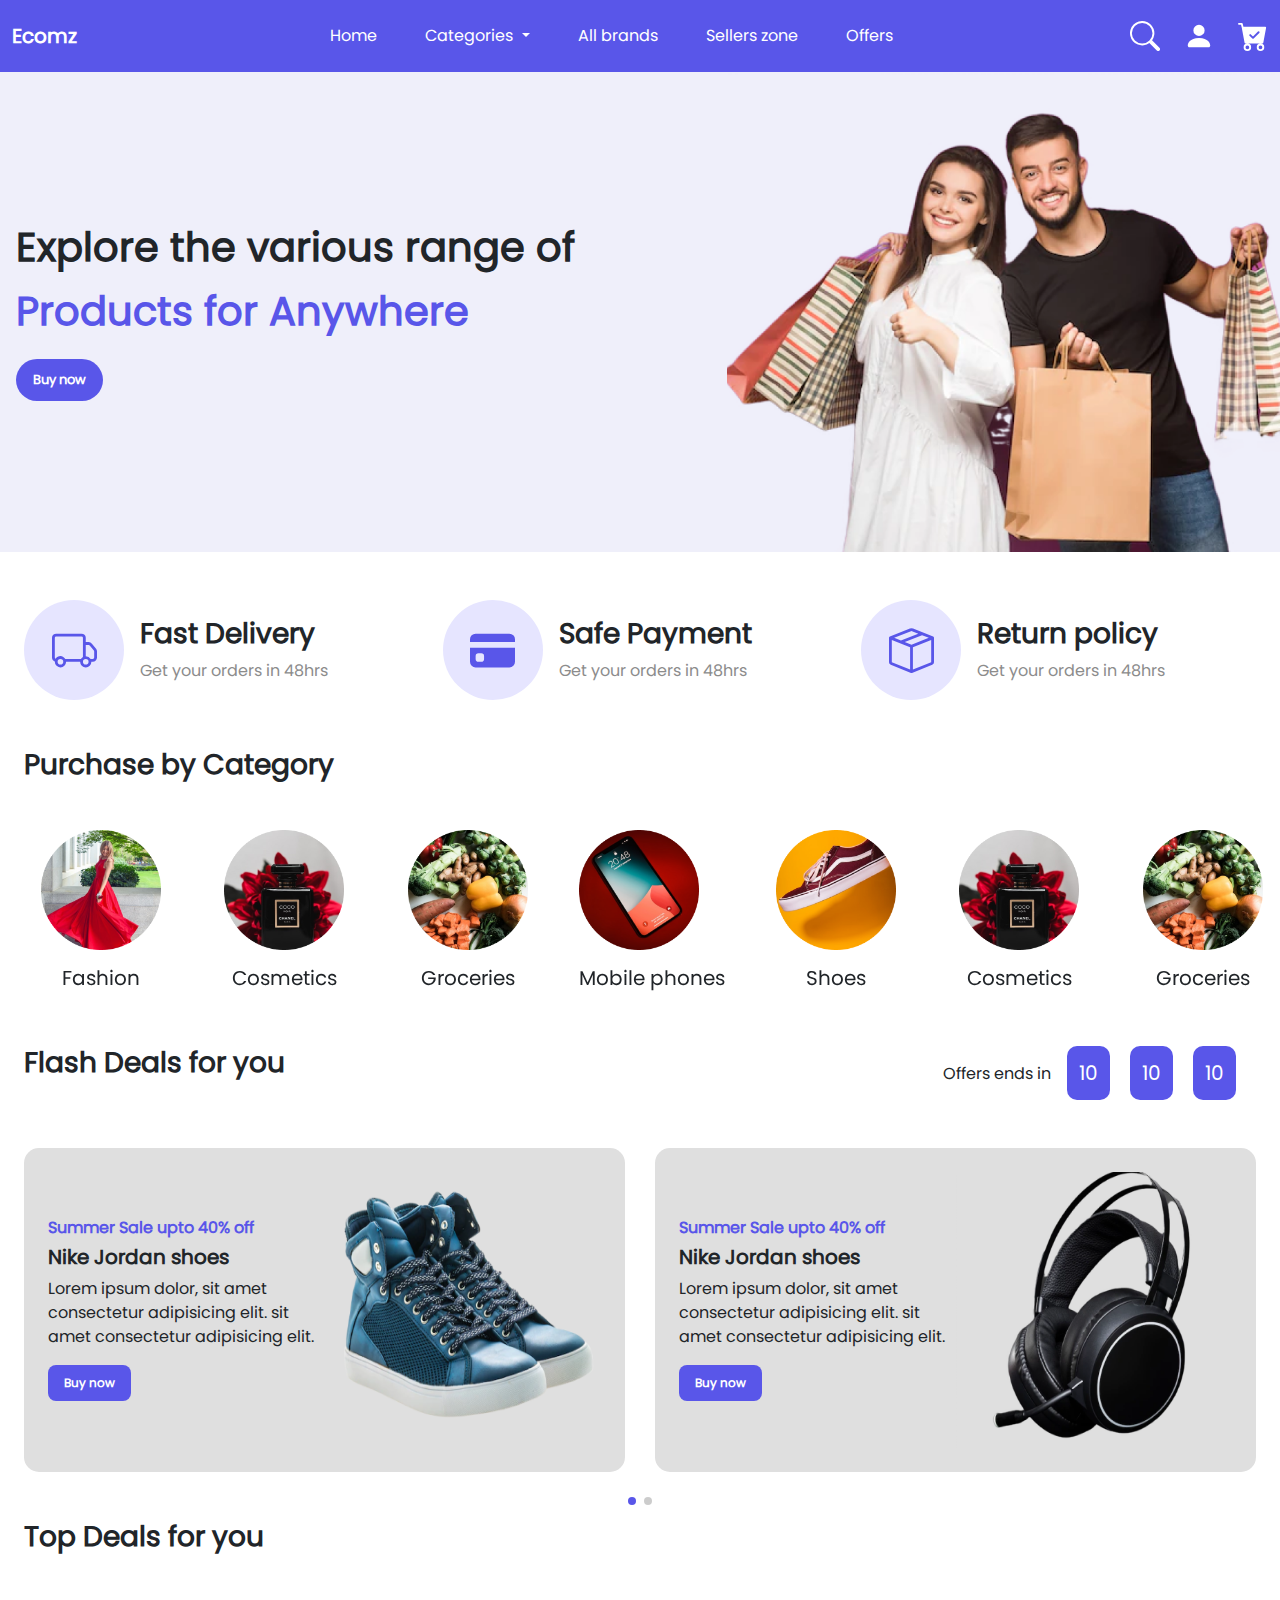
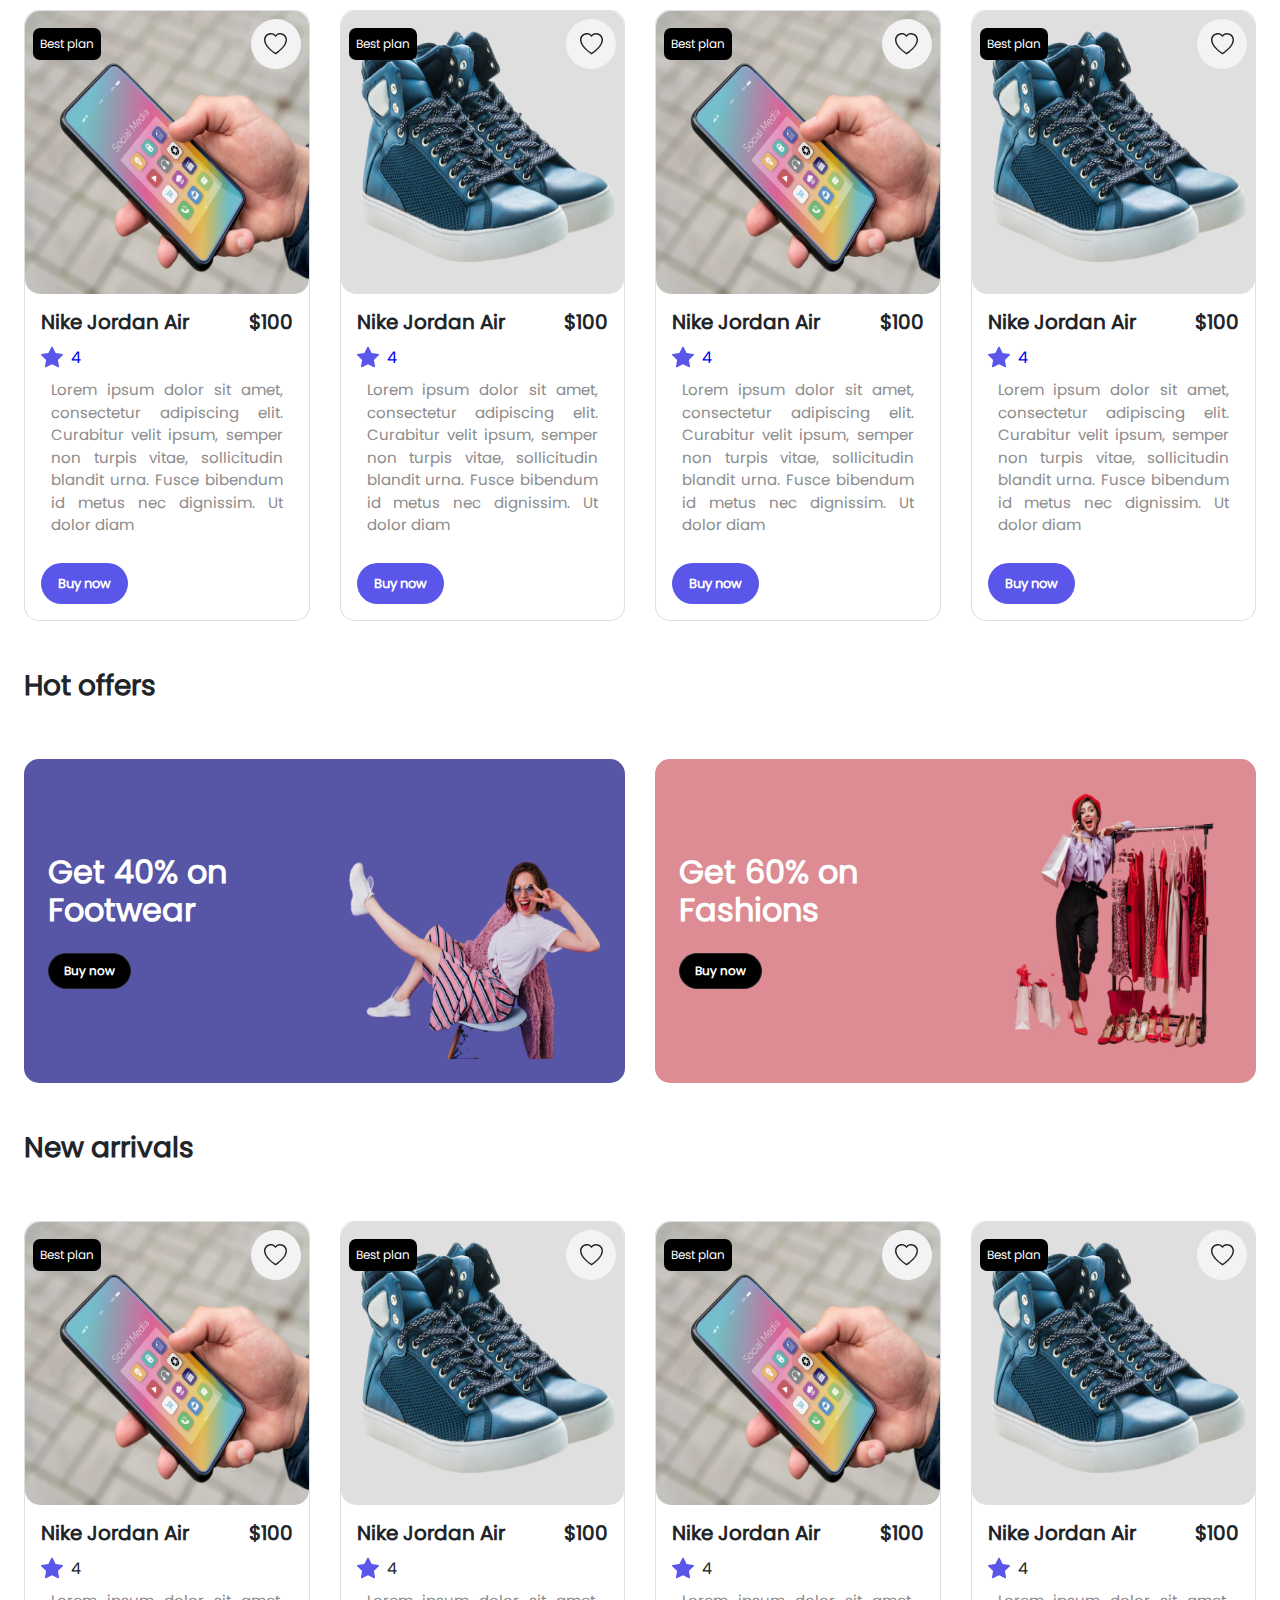
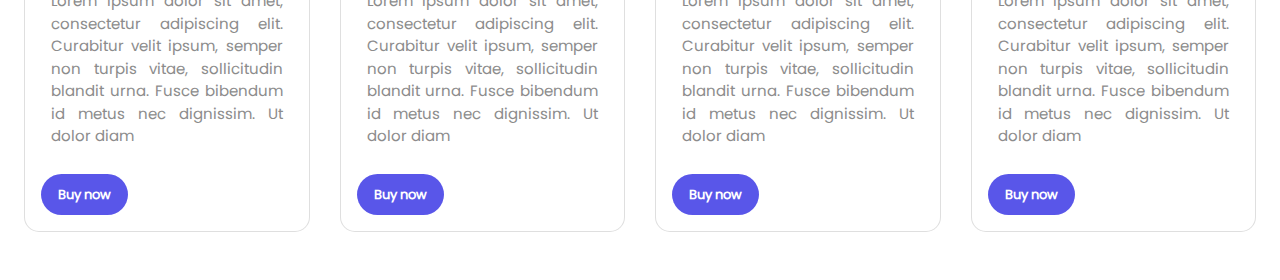
==== commit 613bd158: "changes" ====
--- a/Index.html
+++ b/Index.html
@@ -54,7 +54,7 @@
         <div class="collapse navbar-collapse" id="navbarNavDropdown">
           <ul class="navbar-nav text-white">
             <li class="nav-item">
-              <a class="nav-link active" aria-current="page" href="#">Home</a>
+              <a class="nav-link active" aria-current="page" href="Index.html">Home</a>
             </li>
             <li class="nav-item dropdown">
               <a
@@ -110,7 +110,7 @@
               />
             </svg>
           </a>
-          <a href="#" class="mx-4">
+          <a href="Login.html" class="mx-4">
             <svg
               xmlns="http://www.w3.org/2000/svg"
               width="30"
@@ -386,140 +386,145 @@
           <div class="swiper-wrapper">
          
             <div class="swiper-slide">
-              <div class="card Products-card">
-                <img
-                  src="/Images/cardmobile.png"
-                  class="card-img-top"
-                  alt="..."
-                />
-                <div class="Product-badge d-flex position-absolute mt-2">
-                  <div class="ms-2">
-                    <p class="m-0">Best plan</p>
-                  </div>
-                  <div class="me-2">
-                    <button class="btn">
-                      <svg
-                        xmlns="http://www.w3.org/2000/svg"
-                        width="23"
-                        height="23"
-                        fill="currentColor"
-                        class="bi bi-heart"
-                        viewBox="0 0 16 16"
-                      >
-                        <path
-                          d="m8 2.748-.717-.737C5.6.281 2.514.878 1.4 3.053c-.523 1.023-.641 2.5.314 4.385.92 1.815 2.834 3.989 6.286 6.357 3.452-2.368 5.365-4.542 6.286-6.357.955-1.886.838-3.362.314-4.385C13.486.878 10.4.28 8.717 2.01L8 2.748zM8 15C-7.333 4.868 3.279-3.04 7.824 1.143c.06.055.119.112.176.171a3.12 3.12 0 0 1 .176-.17C12.72-3.042 23.333 4.867 8 15z"
-                        />
-                      </svg>
-                    </button>
-                  </div>
-                </div>
-                <div class="card-body">
-                  <div class="d-flex justify-content-between">
-                    <div>
-                      <h5 class="fw-bold">Nike Jordan Air</h5>
-                    </div>
-                    <div>
-                      <h5 class="fw-bold">$100</h5>
-                    </div>
-                  </div>
-                  <div class="d-flex align-items-center align-content-center">
-                    <div>
-                      <svg
-                        xmlns="http://www.w3.org/2000/svg"
-                        width="22"
-                        height="22"
-                        fill="currentColor"
-                        class="bi bi-star-fill Star-icon"
-                        viewBox="0 0 16 16"
-                      >
-                        <path
-                          d="M3.612 15.443c-.386.198-.824-.149-.746-.592l.83-4.73L.173 6.765c-.329-.314-.158-.888.283-.95l4.898-.696L7.538.792c.197-.39.73-.39.927 0l2.184 4.327 4.898.696c.441.062.612.636.282.95l-3.522 3.356.83 4.73c.078.443-.36.79-.746.592L8 13.187l-4.389 2.256z"
-                        />
-                      </svg>
-                    </div>
-                    <div class="ps-2">
-                      <h6 class="m-0 pt-1">4</h6>
-                    </div>
-                  </div>
-                  <p class="m-0">
-                    Lorem ipsum dolor sit amet, consectetur adipiscing elit.
-                    Curabitur velit ipsum, semper non turpis vitae, sollicitudin
-                    blandit urna. Fusce bibendum id metus nec dignissim. Ut
-                    dolor diam
-                  </p>
-                  <div class="d-flex justify-content-start">
-                    <button class="btn mt-3 text-center">Buy now</button>
-                  </div>
-                </div>
-              </div>
+              <a href="Productspage.html" class="text-decoration-none">
+                <div class="card Products-card">
+                  <img
+                    src="/Images/cardmobile.png"
+                    class="card-img-top"
+                    alt="..."
+                  />
+                  <div class="Product-badge d-flex position-absolute mt-2">
+                    <div class="ms-2">
+                      <p class="m-0">Best plan</p>
+                    </div>
+                    <div class="me-2">
+                      <button class="btn">
+                        <svg
+                          xmlns="http://www.w3.org/2000/svg"
+                          width="23"
+                          height="23"
+                          fill="currentColor"
+                          class="bi bi-heart"
+                          viewBox="0 0 16 16"
+                        >
+                          <path
+                            d="m8 2.748-.717-.737C5.6.281 2.514.878 1.4 3.053c-.523 1.023-.641 2.5.314 4.385.92 1.815 2.834 3.989 6.286 6.357 3.452-2.368 5.365-4.542 6.286-6.357.955-1.886.838-3.362.314-4.385C13.486.878 10.4.28 8.717 2.01L8 2.748zM8 15C-7.333 4.868 3.279-3.04 7.824 1.143c.06.055.119.112.176.171a3.12 3.12 0 0 1 .176-.17C12.72-3.042 23.333 4.867 8 15z"
+                          />
+                        </svg>
+                      </button>
+                    </div>
+                  </div>
+                  <div class="card-body">
+                    <div class="d-flex justify-content-between text-dark">
+                      <div>
+                        <h5 class="fw-bold">Nike Jordan Air</h5>
+                      </div>
+                      <div>
+                        <h5 class="fw-bold">$100</h5>
+                      </div>
+                    </div>
+                    <div class="d-flex align-items-center align-content-center">
+                      <div>
+                        <svg
+                          xmlns="http://www.w3.org/2000/svg"
+                          width="22"
+                          height="22"
+                          fill="currentColor"
+                          class="bi bi-star-fill Star-icon"
+                          viewBox="0 0 16 16"
+                        >
+                          <path
+                            d="M3.612 15.443c-.386.198-.824-.149-.746-.592l.83-4.73L.173 6.765c-.329-.314-.158-.888.283-.95l4.898-.696L7.538.792c.197-.39.73-.39.927 0l2.184 4.327 4.898.696c.441.062.612.636.282.95l-3.522 3.356.83 4.73c.078.443-.36.79-.746.592L8 13.187l-4.389 2.256z"
+                          />
+                        </svg>
+                      </div>
+                      <div class="ps-2">
+                        <h6 class="m-0 pt-1">4</h6>
+                      </div>
+                    </div>
+                    <p class="m-0">
+                      Lorem ipsum dolor sit amet, consectetur adipiscing elit.
+                      Curabitur velit ipsum, semper non turpis vitae, sollicitudin
+                      blandit urna. Fusce bibendum id metus nec dignissim. Ut
+                      dolor diam
+                    </p>
+                    <div class="d-flex justify-content-start">
+                      <button class="btn mt-3 text-center">Buy now</button>
+                    </div>
+                  </div>
+                </div>
+              </a>
             </div>
             <div class="swiper-slide">
-              <div class="card Products-card">
-                <div class="Product-badge d-flex position-absolute mt-2">
-                  <div class="ms-2">
-                    <p class="m-0">Best plan</p>
-                  </div>
-                  <div class="me-2">
-                    <button class="btn">
-                      <svg
-                        xmlns="http://www.w3.org/2000/svg"
-                        width="23"
-                        height="23"
-                        fill="currentColor"
-                        class="bi bi-heart"
-                        viewBox="0 0 16 16"
-                      >
-                        <path
-                          d="m8 2.748-.717-.737C5.6.281 2.514.878 1.4 3.053c-.523 1.023-.641 2.5.314 4.385.92 1.815 2.834 3.989 6.286 6.357 3.452-2.368 5.365-4.542 6.286-6.357.955-1.886.838-3.362.314-4.385C13.486.878 10.4.28 8.717 2.01L8 2.748zM8 15C-7.333 4.868 3.279-3.04 7.824 1.143c.06.055.119.112.176.171a3.12 3.12 0 0 1 .176-.17C12.72-3.042 23.333 4.867 8 15z"
-                        />
-                      </svg>
-                    </button>
-                  </div>
-                </div>
-                <img
-                  src="/Images/flashdealimage.png"
-                  class="card-img-top"
-                  alt="..."
-                />
-                <div class="card-body">
-                  <div class="d-flex justify-content-between">
-                    <div>
-                      <h5 class="fw-bold">Nike Jordan Air</h5>
-                    </div>
-                    <div>
-                      <h5 class="fw-bold">$100</h5>
-                    </div>
-                  </div>
-                  <div class="d-flex align-items-center align-content-center">
-                    <div>
-                      <svg
-                        xmlns="http://www.w3.org/2000/svg"
-                        width="22"
-                        height="22"
-                        fill="currentColor"
-                        class="bi bi-star-fill Star-icon"
-                        viewBox="0 0 16 16"
-                      >
-                        <path
-                          d="M3.612 15.443c-.386.198-.824-.149-.746-.592l.83-4.73L.173 6.765c-.329-.314-.158-.888.283-.95l4.898-.696L7.538.792c.197-.39.73-.39.927 0l2.184 4.327 4.898.696c.441.062.612.636.282.95l-3.522 3.356.83 4.73c.078.443-.36.79-.746.592L8 13.187l-4.389 2.256z"
-                        />
-                      </svg>
-                    </div>
-                    <div class="ps-2">
-                      <h6 class="m-0 pt-1">4</h6>
-                    </div>
-                  </div>
-                  <p class="m-0">
-                    Lorem ipsum dolor sit amet, consectetur adipiscing elit.
-                    Curabitur velit ipsum, semper non turpis vitae, sollicitudin
-                    blandit urna. Fusce bibendum id metus nec dignissim. Ut
-                    dolor diam
-                  </p>
-                  <div class="d-flex justify-content-start">
-                    <button class="btn mt-3 text-center">Buy now</button>
-                  </div>
-                </div>
-              </div>
+              <a href="Productspage.html" class="text-decoration-none">
+                <div class="card Products-card">
+                  <div class="Product-badge d-flex position-absolute mt-2">
+                    <div class="ms-2">
+                      <p class="m-0">Best plan</p>
+                    </div>
+                    <div class="me-2">
+                      <button class="btn">
+                        <svg
+                          xmlns="http://www.w3.org/2000/svg"
+                          width="23"
+                          height="23"
+                          fill="currentColor"
+                          class="bi bi-heart"
+                          viewBox="0 0 16 16"
+                        >
+                          <path
+                            d="m8 2.748-.717-.737C5.6.281 2.514.878 1.4 3.053c-.523 1.023-.641 2.5.314 4.385.92 1.815 2.834 3.989 6.286 6.357 3.452-2.368 5.365-4.542 6.286-6.357.955-1.886.838-3.362.314-4.385C13.486.878 10.4.28 8.717 2.01L8 2.748zM8 15C-7.333 4.868 3.279-3.04 7.824 1.143c.06.055.119.112.176.171a3.12 3.12 0 0 1 .176-.17C12.72-3.042 23.333 4.867 8 15z"
+                          />
+                        </svg>
+                      </button>
+                    </div>
+                  </div>
+                  <img
+                    src="/Images/flashdealimage.png"
+                    class="card-img-top"
+                    alt="..."
+                  />
+                  <div class="card-body">
+                    <div class="d-flex justify-content-between text-dark">
+                      <div>
+                        <h5 class="fw-bold">Nike Jordan Air</h5>
+                      </div>
+                      <div>
+                        <h5 class="fw-bold">$100</h5>
+                      </div>
+                    </div>
+                    <div class="d-flex align-items-center align-content-center">
+                      <div>
+                        <svg
+                          xmlns="http://www.w3.org/2000/svg"
+                          width="22"
+                          height="22"
+                          fill="currentColor"
+                          class="bi bi-star-fill Star-icon"
+                          viewBox="0 0 16 16"
+                        >
+                          <path
+                            d="M3.612 15.443c-.386.198-.824-.149-.746-.592l.83-4.73L.173 6.765c-.329-.314-.158-.888.283-.95l4.898-.696L7.538.792c.197-.39.73-.39.927 0l2.184 4.327 4.898.696c.441.062.612.636.282.95l-3.522 3.356.83 4.73c.078.443-.36.79-.746.592L8 13.187l-4.389 2.256z"
+                          />
+                        </svg>
+                      </div>
+                      <div class="ps-2">
+                        <h6 class="m-0 pt-1">4</h6>
+                      </div>
+                    </div>
+                    <p class="m-0">
+                      Lorem ipsum dolor sit amet, consectetur adipiscing elit.
+                      Curabitur velit ipsum, semper non turpis vitae, sollicitudin
+                      blandit urna. Fusce bibendum id metus nec dignissim. Ut
+                      dolor diam
+                    </p>
+                    <div class="d-flex justify-content-start">
+                      <button class="btn mt-3 text-center">Buy now</button>
+                    </div>
+                  </div>
+                </div>
+              </a>
+              
             </div>
           </div>
         
--- a/Styles/main.css
+++ b/Styles/main.css
@@ -152,6 +152,15 @@
     background-color: black;
     padding: 7px;
     font-size: 12px;
+}
+.Product-badge1{
+    background-color:#F3F3F3;
+    border-radius: 50px;
+    width: 50px;
+   display: flex;
+   align-items: center;
+    height: 50px;
+
 }
 .Product-badge>div:nth-child(2){
     background-color:#F3F3F3;
@@ -206,4 +215,124 @@
   
   #myBtn:hover {
     background-color: #555;
-  }+  }
+  .Loginpage_container>div{
+    box-shadow: rgba(0, 0, 0, 0.24) 0px 3px 8px;
+   
+  }
+  .Loginform{
+    border-radius: 15px 0 15px 0 !important;
+  }
+  .Loginpage_container>div>div:nth-child(1)>img{
+   height: 500px;
+    width: 100%;
+    border-radius: inherit;
+  }
+  .Submit-formbtn{
+    background-color: var(--primary-color);
+    color: #fff;
+    border-radius: 30px;
+    font-size: 15px;
+    font-weight: bold;
+    padding: 12px 19px;
+    width: fit-content;
+    
+  }
+  .Secondary-btn{
+    border: 1px solid var(--primary-color);
+    color:var(--primary-color);
+    border-radius: 30px;
+    font-size: 15px;
+    font-weight: bold;
+    padding: 12px 19px;
+    width: fit-content;
+  }
+  .forgotpassword-link{
+    text-decoration: none;
+    color: var(--primary-color);
+    font-weight: bold;
+  }
+  .Productsimage-container{
+    background-color: #DFDFDF;
+     border-radius: 15px;
+     text-align: center;
+  }
+  .Subimage-container>div>img{
+     height: 150px; 
+      width: 150px;
+
+  }
+  .ProductsDescription-section>div>span{
+      content: '';
+      width: 13px;
+      height: 13px;
+      border-radius: 50px;
+      background-color: #DFDFDF;
+
+      align-items: center;
+  }
+
+  .colors{
+    color: #5956E9;
+  }
+  .Productsrating-container>span{
+    content: '';
+    width: 1px;
+    margin: 0 auto;
+    height: 10px;
+    background-color: #8C8C8C;
+  }
+  .Productsrating-container{
+    width: fit-content;
+  }
+  .Products-sectioncontainer{
+    color: #646363;
+    font-size: 17px;
+  }
+  .Productsoffers-badge{
+ height: fit-content;
+  }
+  .Products-Counter{
+    background-color: #EFEFFA;
+    border-radius: 40px;
+  }
+
+  .Productprice-container>div:nth-child(3)>button{
+    background-color: var(--primary-color);
+    color: #fff;
+    border-radius: 50px;
+    font-size: 16px;
+    font-weight: bold;
+    padding: 10px 21px;
+  }
+  .Productprice-container>div:nth-child(3)>button:nth-child(2){
+    background-color: #fff;
+    color: var(--primary-color);
+    border-radius: 50px;
+    font-size: 16px;
+    font-weight: bold;
+    padding: 10px 21px;
+    border: 2px solid var(--primary-color);
+  }
+  ul li::marker {
+  font-size: 22px;
+  color:var(--primary-color);
+}
+  .Aboutproducts-list{
+    color: #646363;
+    font-size: 17px;
+  }
+  .Aboutproduct-container>div:nth-child(2)>div{
+    background-color:#DFDFDF;
+    text-align: center;
+    border-radius: 15px;
+  }
+  .Aboutproduct-container>div:nth-child(2)>div>img{
+    width: 500px;
+    height: 500px;
+  }
+  .CustomerReview-section>div>div{
+    width: 90px;
+    height: 90px;
+  }
+
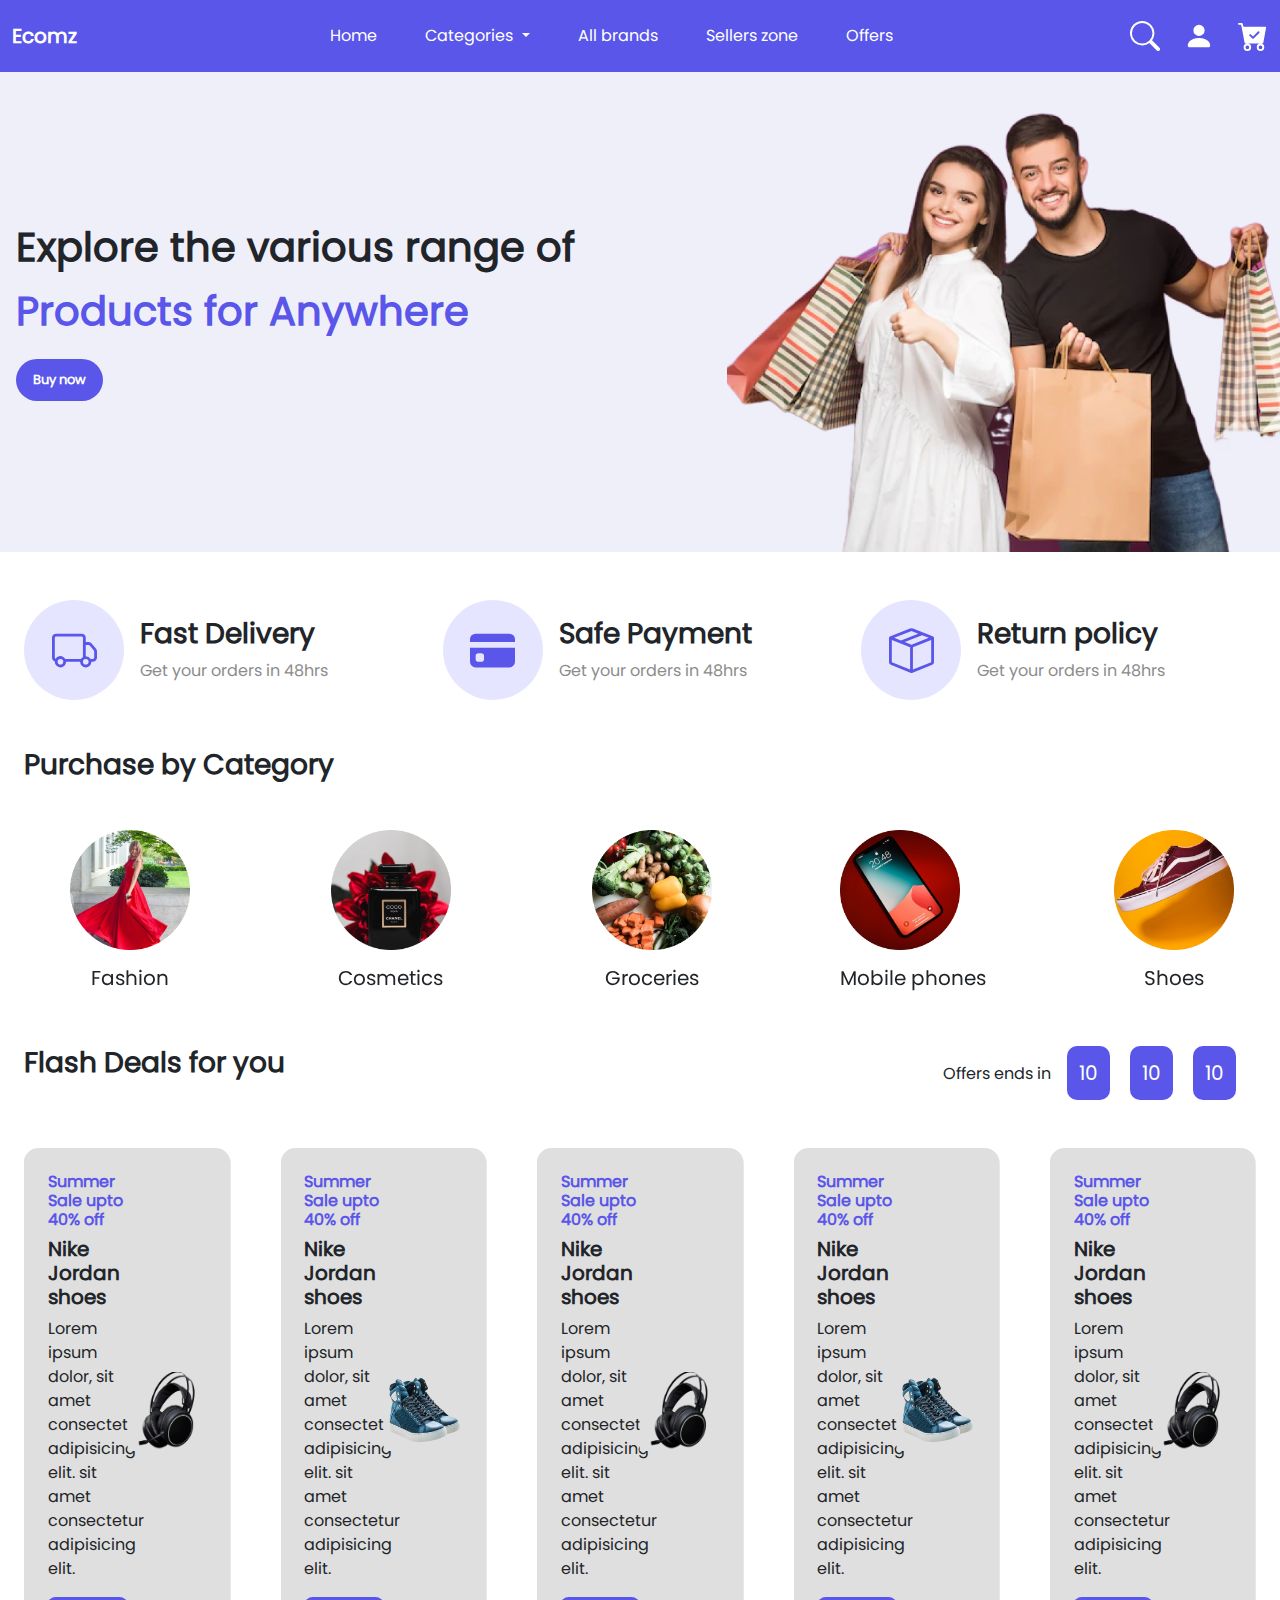
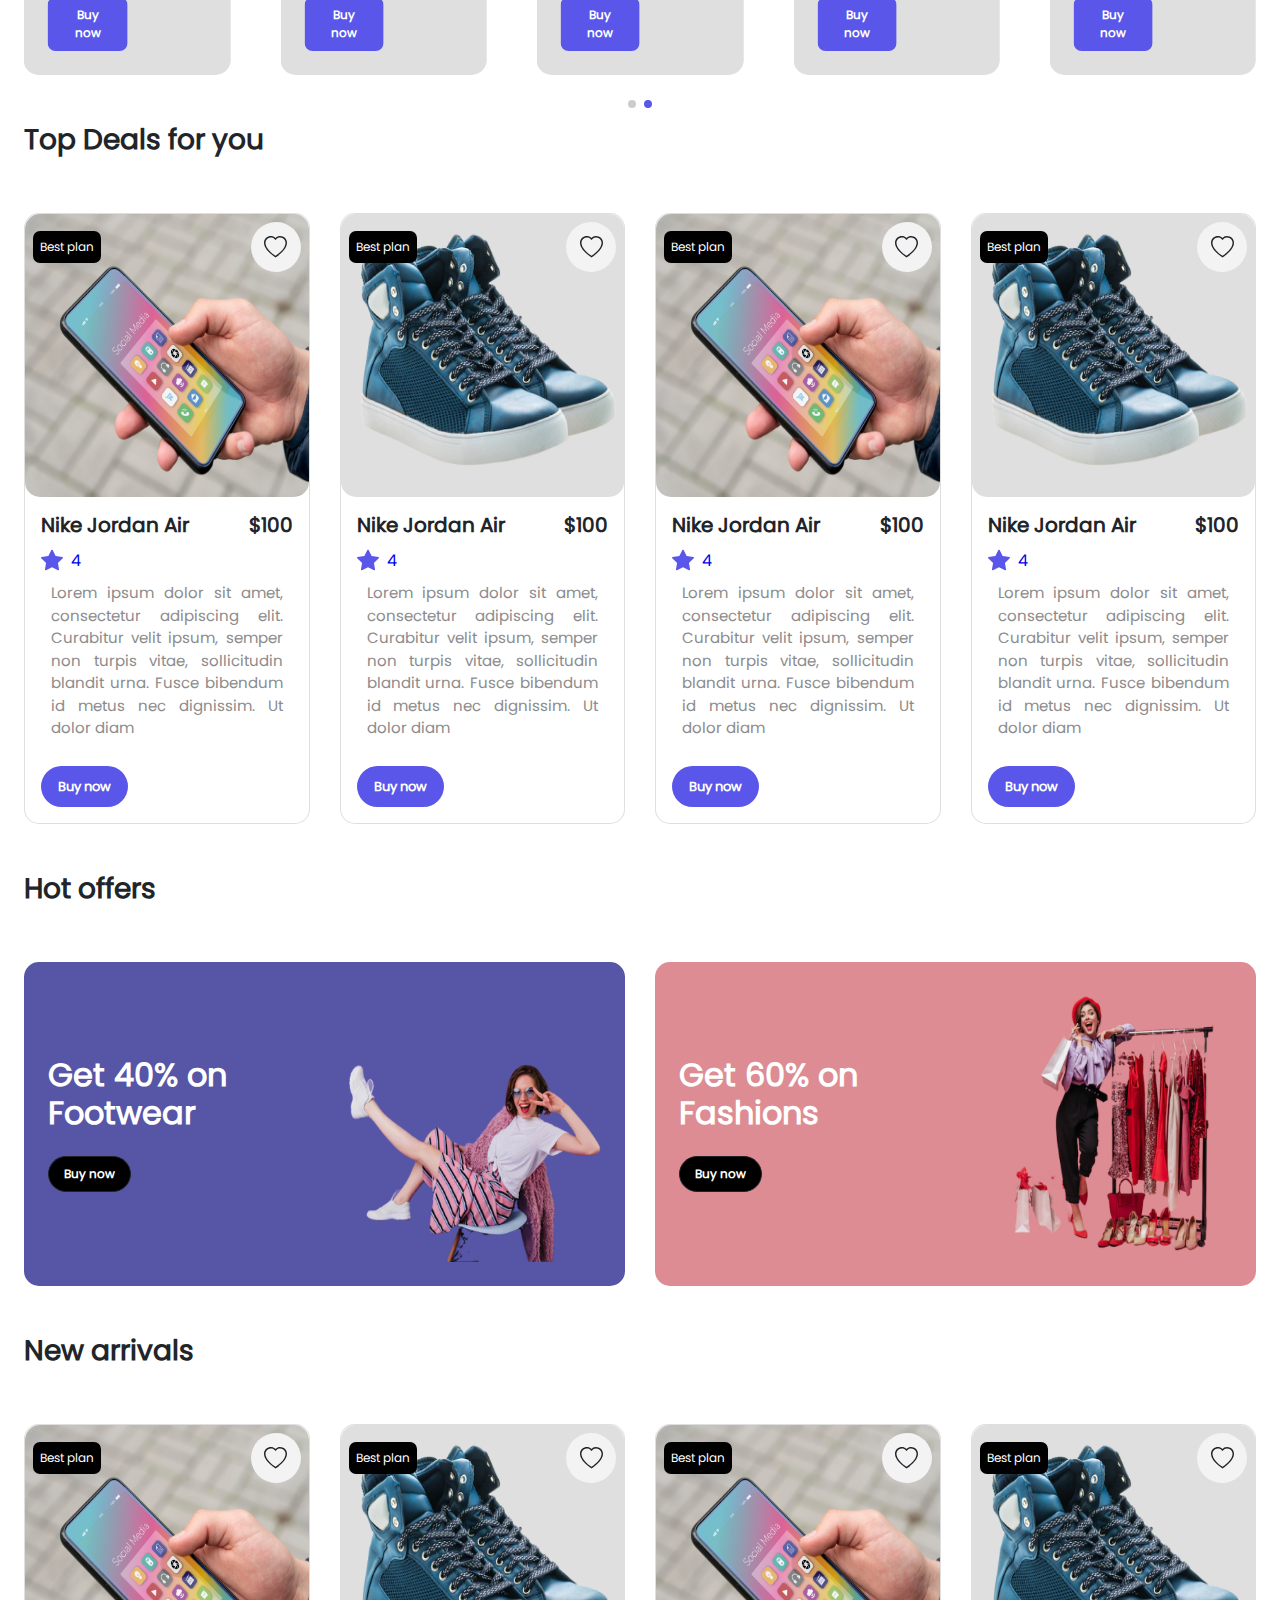
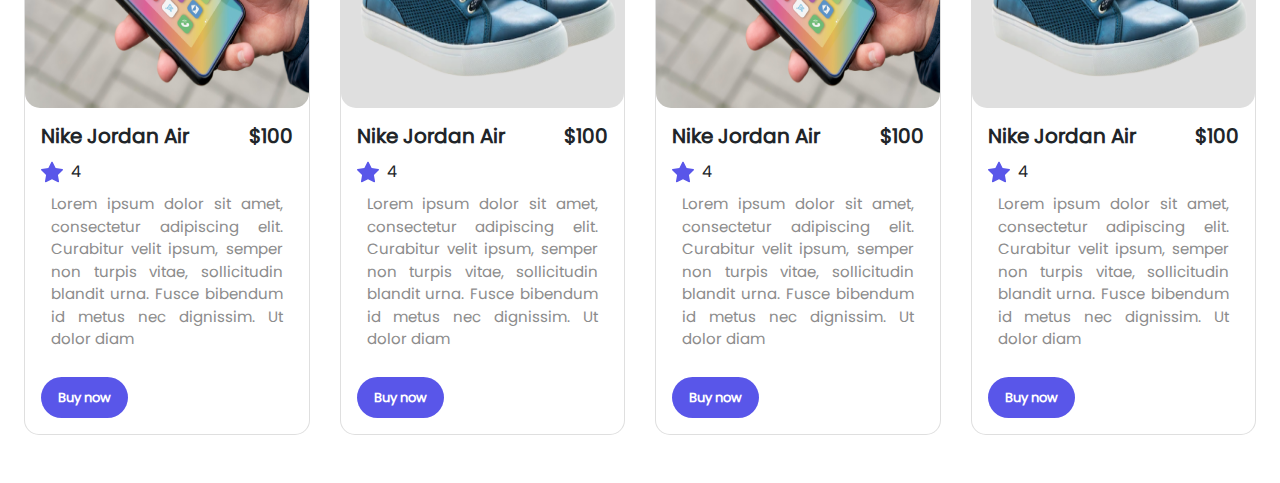
==== commit e7edae23: "chnages" ====
--- a/Index.html
+++ b/Index.html
@@ -83,10 +83,10 @@
             </li>
 
             <li class="nav-item">
-              <a class="nav-link" href="#">Sellers zone</a>
+              <a class="nav-link" href="Sellerzone.html">Sellers zone</a>
             </li>
             <li class="nav-item">
-              <a class="nav-link" href="#">Offers</a>
+              <a class="nav-link" href="Offerspage.html">Offers</a>
             </li>
           </ul>
         </div>
@@ -154,8 +154,8 @@
 
     <!-- About the company the section -->
 
-    <div class="Aboutsection-container my-5 d-flex ps-4">
-      <div class="col-4 d-flex">
+    <div class="Aboutsection-container my-5 d-flex ps-xl-4 px-4 px-xl-0">
+      <div class="col-xl-4 col-12 d-flex">
         <div class="Aboutsection-img">
           <svg
             xmlns="http://www.w3.org/2000/svg"
@@ -177,7 +177,7 @@
           <p class="m-0 fs-6">Get your orders in 48hrs</p>
         </div>
       </div>
-      <div class="col-4 d-flex">
+      <div class="col-xl-4 col-12 d-flex">
         <div class="Aboutsection-img">
           <svg
             xmlns="http://www.w3.org/2000/svg"
@@ -199,7 +199,7 @@
           <p class="m-0 fs-6">Get your orders in 48hrs</p>
         </div>
       </div>
-      <div class="col-4 d-flex">
+      <div class="col-xl-4 col-12 d-flex">
         <div class="Aboutsection-img">
           <svg
             xmlns="http://www.w3.org/2000/svg"
@@ -331,7 +331,7 @@
             <div class="swiper-slide">
               <!-- <div class="offer_tag">40% off</div> -->
               <div class="Flashdeal_card d-flex p-4 position-relative">
-                <div class="col-6 text-start">
+                <div class="col-xl-6 col-12 text-start">
                   <h6>Summer Sale upto 40% off</h6>
                   <h5 class="fw-bold">Nike Jordan shoes</h5>
                   <p class="m-0 fs-6">
@@ -342,7 +342,7 @@
                     Buy now
                   </button>
                 </div>
-                <div class="col-6">
+                <div class="col-xl-6 col-12">
                   <img src="/Images/flashdealimage.png" />
                 </div>
               </div>
@@ -351,7 +351,7 @@
             <div class="swiper-slide">
               <!-- <div class="offer_tag">40% off</div> -->
               <div class="Flashdeal_card d-flex p-4 position-relative">
-                <div class="col-6 text-start">
+                <div class="col-xl-6 col-12 text-start">
                   <h6>Summer Sale upto 40% off</h6>
                   <h5 class="fw-bold">Nike Jordan shoes</h5>
                   <p class="m-0 fs-6">
@@ -362,7 +362,7 @@
                     Buy now
                   </button>
                 </div>
-                <div class="col-6">
+                <div class="col-xl-6 col-12">
                   <img src="/Images/headphones.png" />
                 </div>
               </div>
--- a/Styles/main.css
+++ b/Styles/main.css
@@ -335,4 +335,145 @@
     width: 90px;
     height: 90px;
   }
-
+ .CustomerReview-section>p{
+    font-size: 18px;
+    color: #8C8C8C;
+ }
+.User-reviewform{
+    border-radius: 15px;
+    box-shadow: rgba(0, 0, 0, 0.24) 0px 3px 8px;
+}
+.User-reviewheader{
+    width: 80px;
+    height: 80px;
+}
+.Review-btn{
+    width: 100%;
+    color: #fff;
+    background-color: var(--primary-color);
+}
+.Search-btn{
+
+  color: #fff;
+  background-color: var(--primary-color);
+}
+.Sellerzone-heading>div:nth-child(1)::after{
+  background-color: #5956E9;
+  content: '';
+  width: 100px;
+  height: 3px;
+  position: absolute;
+}
+.Seller-section{
+  background-color: #F2F1FC;
+  
+}
+.Seller-card{
+ background-color: #fff;
+  border-radius: 10px;
+    box-shadow: rgba(0, 0, 0, 0.24) 0px 3px 8px;
+}
+.Seller-card>div>img{
+  width: 85px;
+  height: 85px;
+}
+.Sellerstore-header>div:nth-child(2){
+  height: fit-content;
+}
+.Message-btn{
+  right:-10px;
+  top:-25px;
+}
+.Message-btn>button{
+  display: grid;
+  place-items: center;
+  padding: 0;
+  border-radius: 40px;
+  width: 50px;
+  color: #fff;
+  height: 50px;
+  background-color: var(--primary-color);
+
+}
+.Filters-section>span{
+  
+  width: 50px;
+  height: 50px;
+  display: grid;
+  place-items: center;
+  border-radius: 10px;
+  background-color: var(--primary-color);
+}
+.Filter_btns>button{
+  background-color: var(--primary-color);
+  padding: 10px 16px;
+  border-radius: 50px;
+  color: #fff;
+  font-weight: bold;
+  margin-right: 10px;
+}
+.Filter_btns>.dropdown>.btn,
+.Offers-sort{
+  border: 1px solid #646363;
+  padding: 10px 16px;
+  border-radius: 50px;
+  color: #555;
+ 
+
+  margin-right: 15px;
+}
+.Shop-logo>div{
+  border-radius: 70px;
+  width: 100px;
+  height: 100px;
+  margin-top: 10px;
+  border: 1px solid #646363;
+}
+.Camera-container{
+  width: 30px;
+  height: 30px;
+  border-radius: 70px;
+  background-color: #5956E9;
+  position: absolute;
+  color: #fff;
+  display: grid;
+  place-items: center;
+  bottom: 0;
+  right: 0;
+}
+
+.Sidebar{
+  border-radius: 15px;
+  background-color: var(--primary-color);
+}
+.Content-section{
+  border-radius: 10px;
+  box-shadow: rgba(0, 0, 0, 0.24) 0px 3px 8px;
+}
+
+.Tablehead{
+  border-radius: 10px;
+  color: #fff;
+  background-color: var(--primary-color);
+}
+.Tablehead>tr>th{
+  padding: 14px;
+}
+.form-padding{
+  padding: 13px 14px;
+}
+.btns{
+  background-color: var(--primary-color);
+}
+
+.Delete-btn{
+  position: absolute;
+  top:-25px;
+  right: -10px;
+  width: 40px;
+  height: 40px;
+  border-radius: 50px;
+}
+.Delete-btn>button{
+  border-radius: inherit;
+}--- a/Styles/Responsive.css
+++ b/Styles/Responsive.css
@@ -2,4 +2,28 @@
     .Navbar_container>div{
         justify-content: inherit;
     }
+    .Banner-container{
+        background-image: none;
+        height: fit-content;
+        padding: 50px 10px;
+    }
+    .Aboutsection-container,
+    .Flashdeal-container>div:nth-child(1){
+        flex-direction: column;
+    }
+    .Aboutsection-container>div:nth-child(2){
+        margin: 30px 0;
+    }
+    .Aboutsection-img{
+        width: 90px;
+        height: 90px;
+    }
+    .counter-container{
+        justify-content: center;
+        margin-top: 20px;
+    }
+    .Flashdeal_card{
+        flex-direction: column-reverse;
+    }
+ 
 }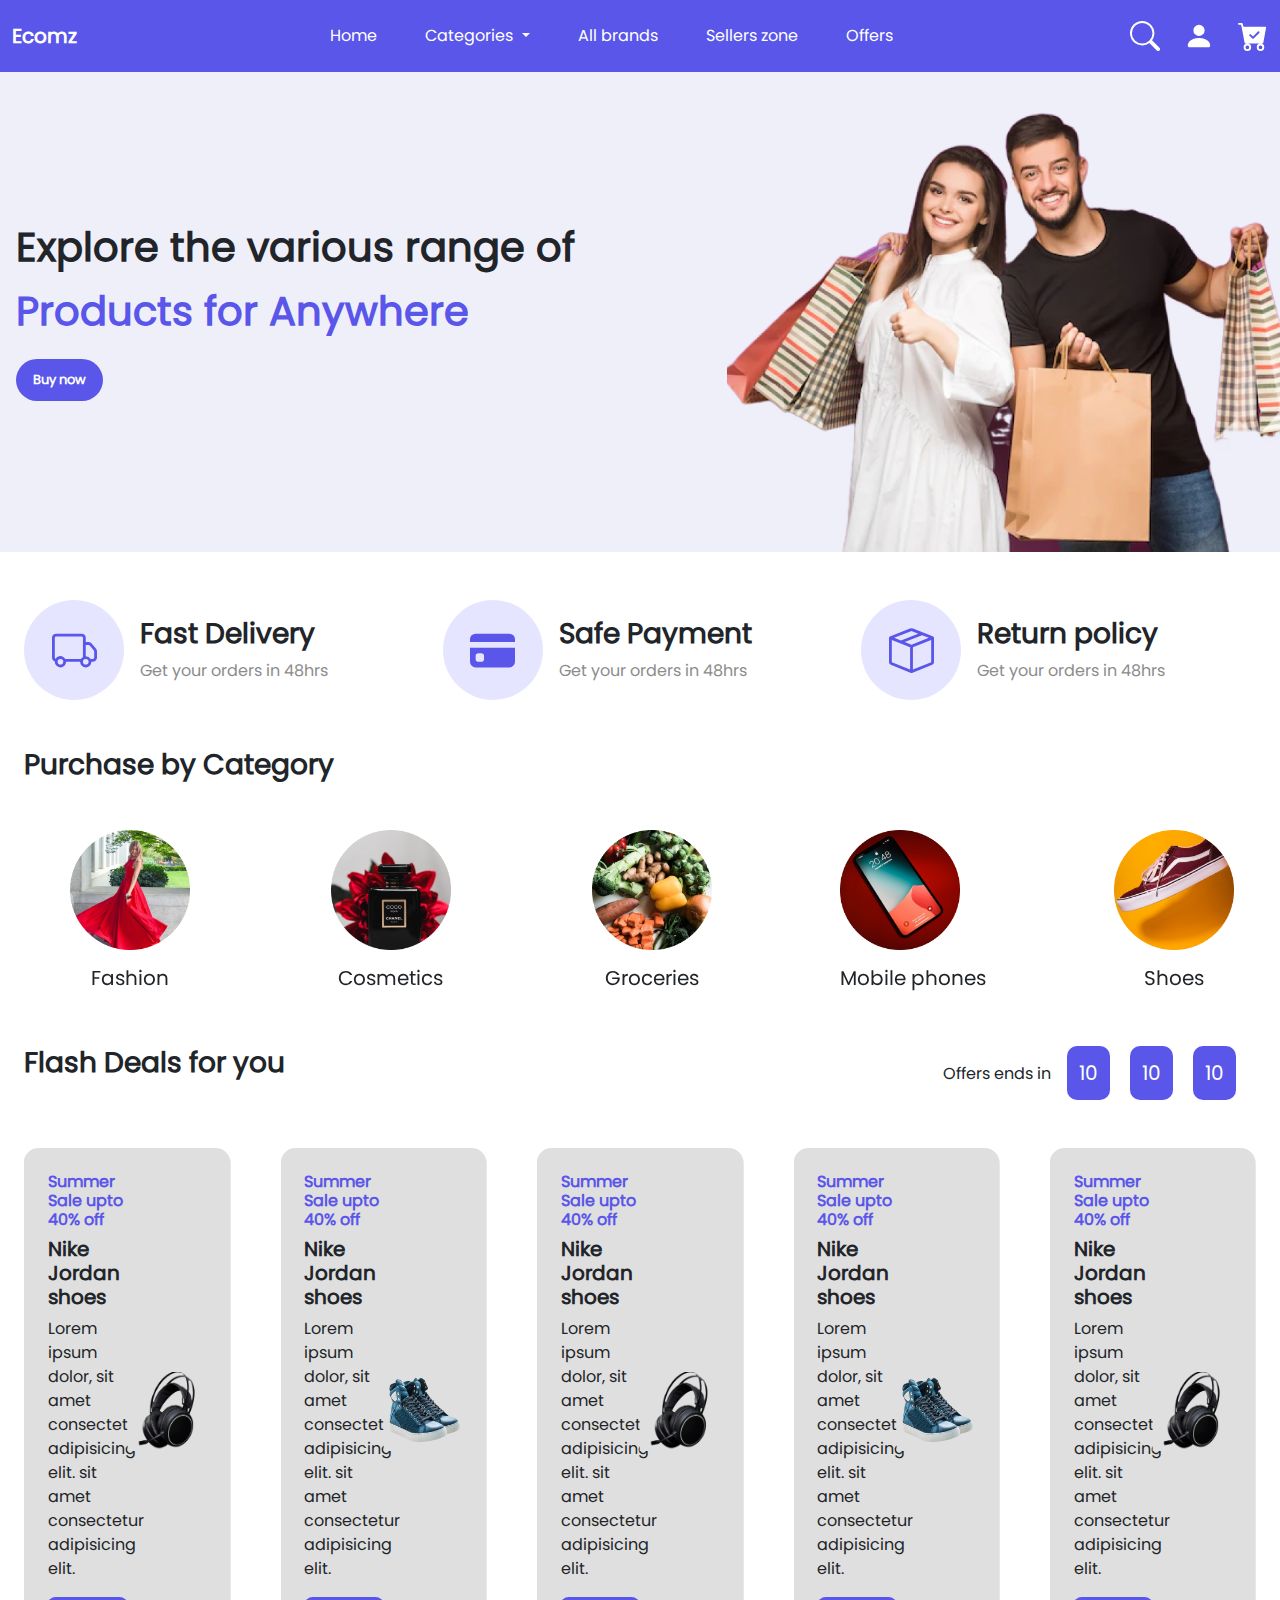
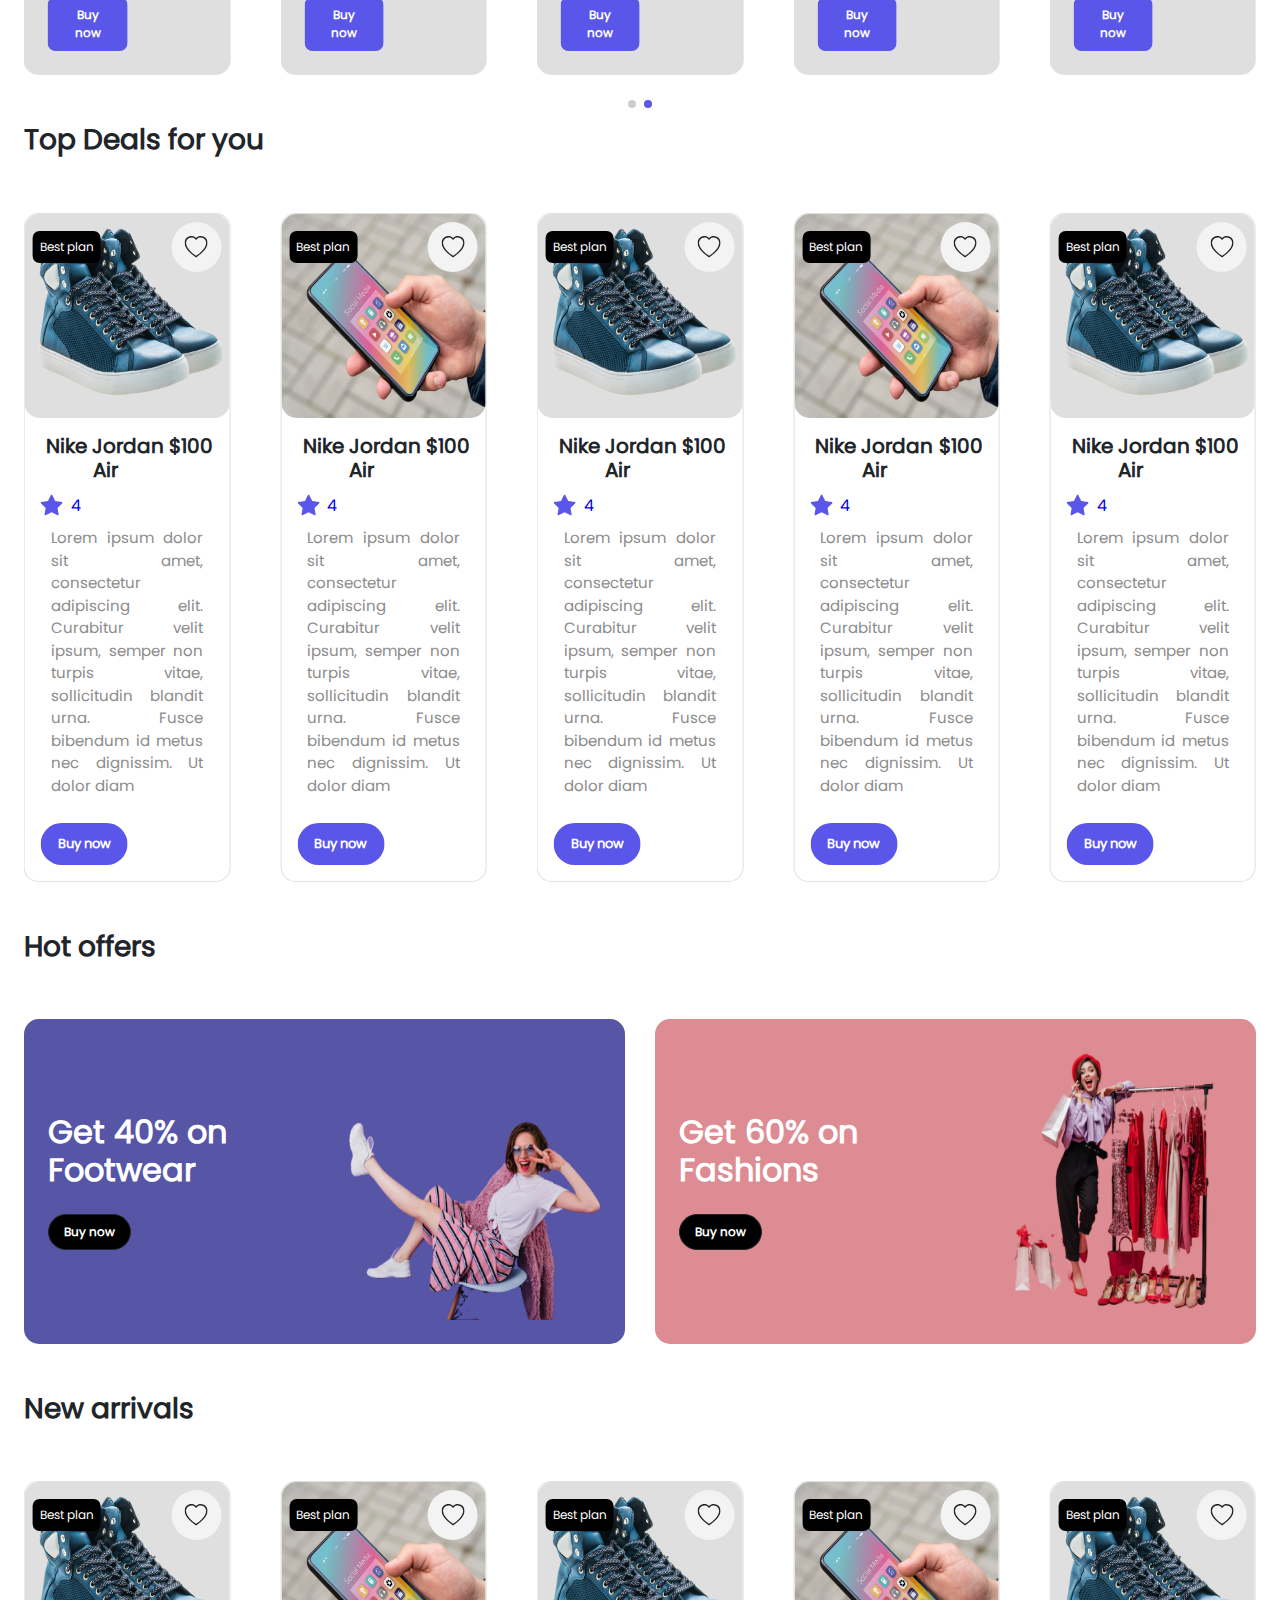
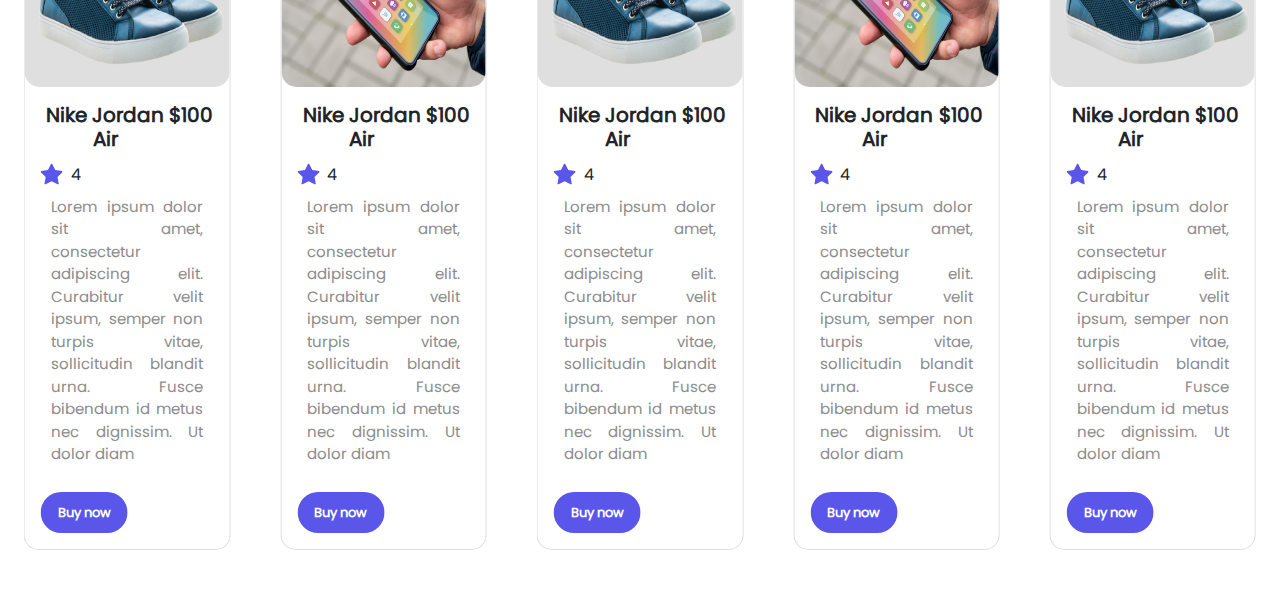
==== commit 277108ac: "chnages" ====
--- a/Index.html
+++ b/Index.html
@@ -381,7 +381,7 @@
           <h3 class="fw-bold">Top Deals for you</h3>
         </div>
       </div>
-      <div class="Flashslider-section my-5">
+      <div class="Flashslider-section my-xl-5 my-2">
         <div class="swiper TopDealsSwiper">
           <div class="swiper-wrapper">
          
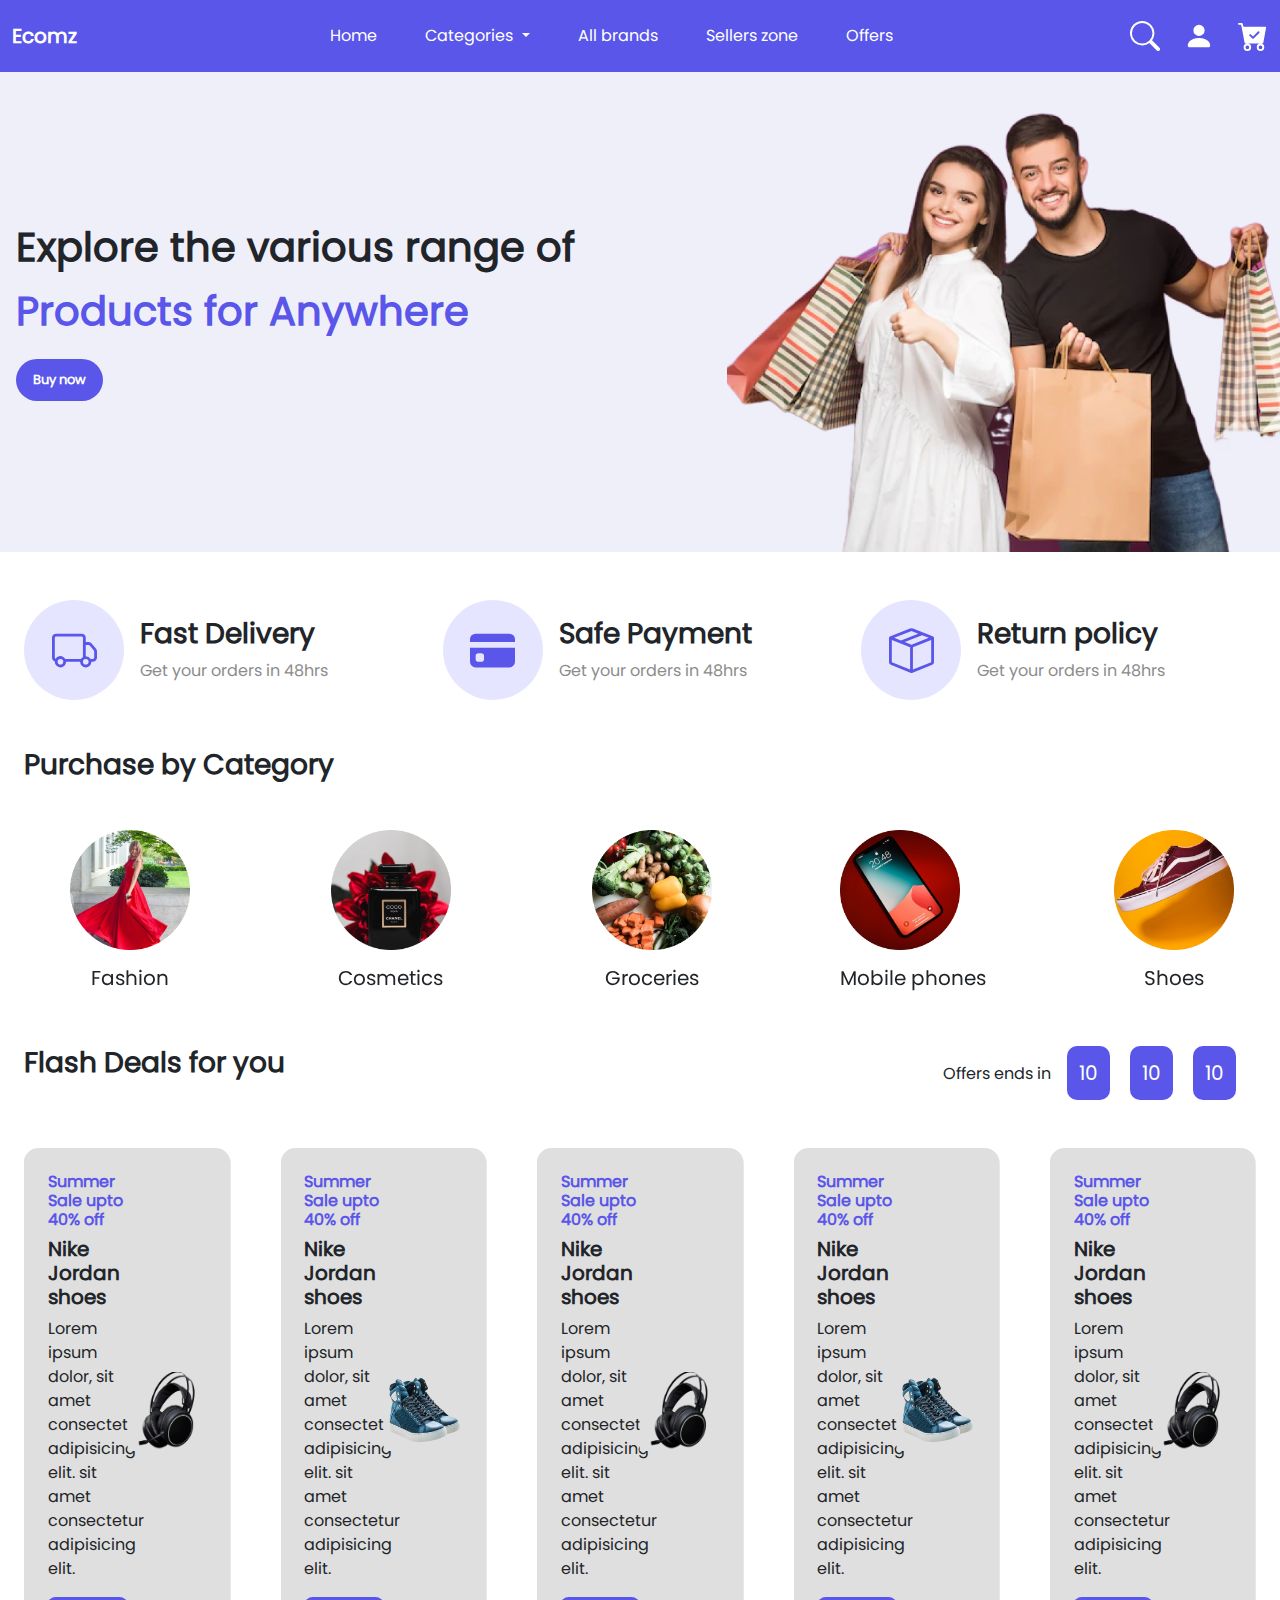
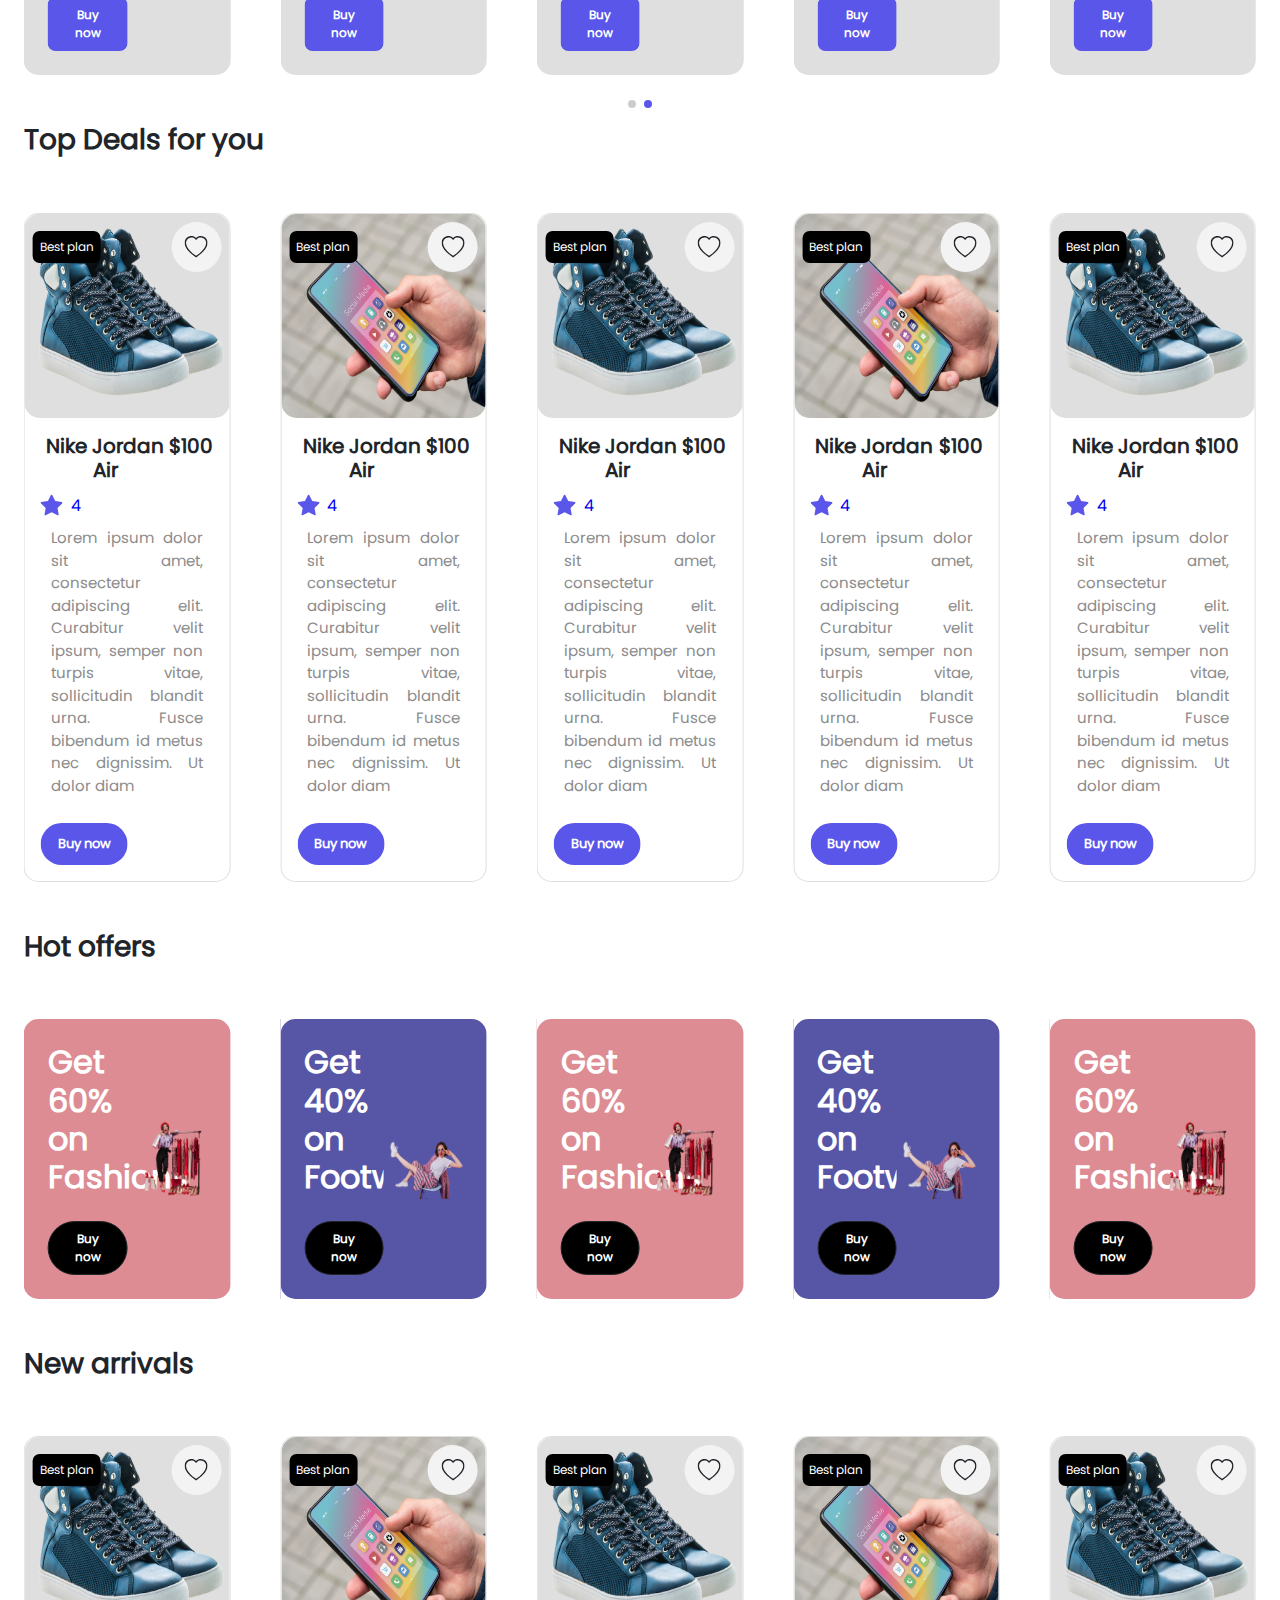
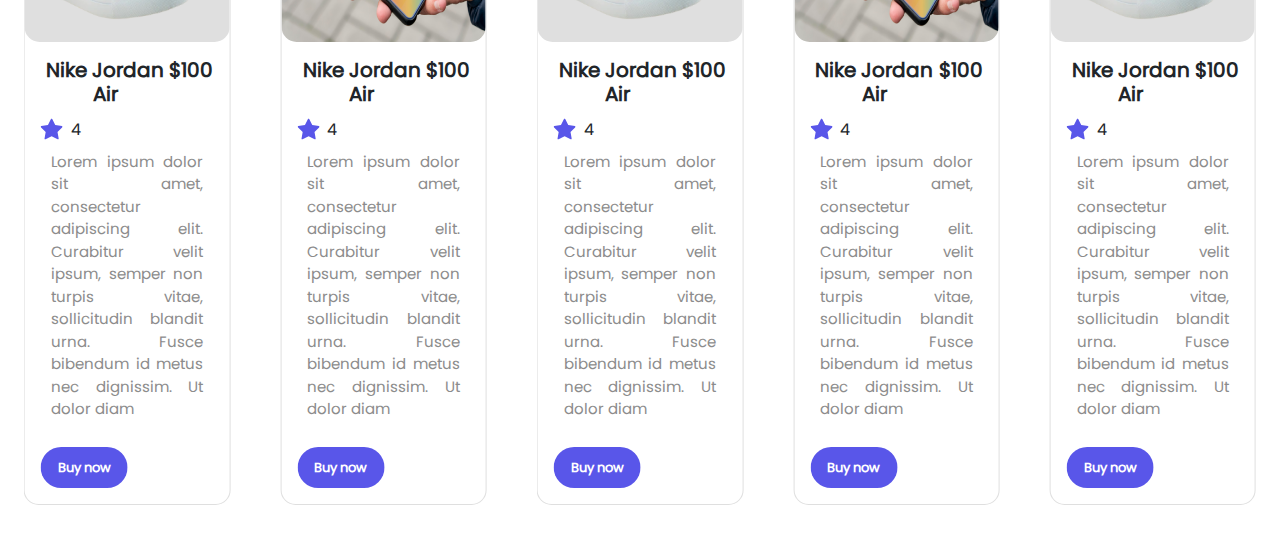
==== commit f88c4cf2: "changes" ====
--- a/Index.html
+++ b/Index.html
@@ -381,7 +381,7 @@
           <h3 class="fw-bold">Top Deals for you</h3>
         </div>
       </div>
-      <div class="Flashslider-section my-xl-5 my-2">
+      <div class="Flashslider-section my-xl-5 my-4">
         <div class="swiper TopDealsSwiper">
           <div class="swiper-wrapper">
          
@@ -541,13 +541,13 @@
       </div>
      
     </div>
-    <div class="Flashslider-section my-5">
+    <div class="Flashslider-section my-xl-5 my-2">
       <div class="swiper HotDealsSwiper">
         <div class="swiper-wrapper">
           <div class="swiper-slide">
             <!-- <div class="offer_tag">40% off</div> -->
             <div class="Hotoffer_card d-flex p-4 position-relative">
-              <div class="col-6 text-start text-white">
+              <div class="col-xl-6 col-12 text-start text-white">
                 
                 <h2 class="fw-bold">Get 40% on Footwear</h2>
                  
@@ -556,7 +556,7 @@
                   Buy now
                 </button>
               </div>
-              <div class="col-6">
+              <div class="col-12 col-xl-6">
                 <img src="/Images/Hotoffers.png" />
               </div>
             </div>
@@ -565,13 +565,13 @@
           <div class="swiper-slide">
             <!-- <div class="offer_tag">40% off</div> -->
             <div class="Hotoffer_card2 d-flex p-4 position-relative">
-              <div class="col-6 text-start">
+              <div class="col-xl-6 col-12 text-start">
                 <h2 class="fw-bold text-white">Get 60% on Fashions</h2>
                 <button class="btn Hotoffer-btn btn-dark mt-3 text-center">
                   Buy now
                 </button>
               </div>
-              <div class="col-6">
+              <div class="col-xl-6 col-12">
                 <img src="/Images/hotoffers2.png" />
               </div>
             </div>
--- a/Styles/Responsive.css
+++ b/Styles/Responsive.css
@@ -22,8 +22,13 @@
         justify-content: center;
         margin-top: 20px;
     }
-    .Flashdeal_card{
+    .Flashdeal_card,
+    .Hotoffer_card,
+    .Hotoffer_card2{
         flex-direction: column-reverse;
     }
- 
+    .Hotoffer_card>div:nth-child(1),
+    .Hotoffer_card2>div:nth-child(1){
+        padding-top: 35px;
+    }
 }